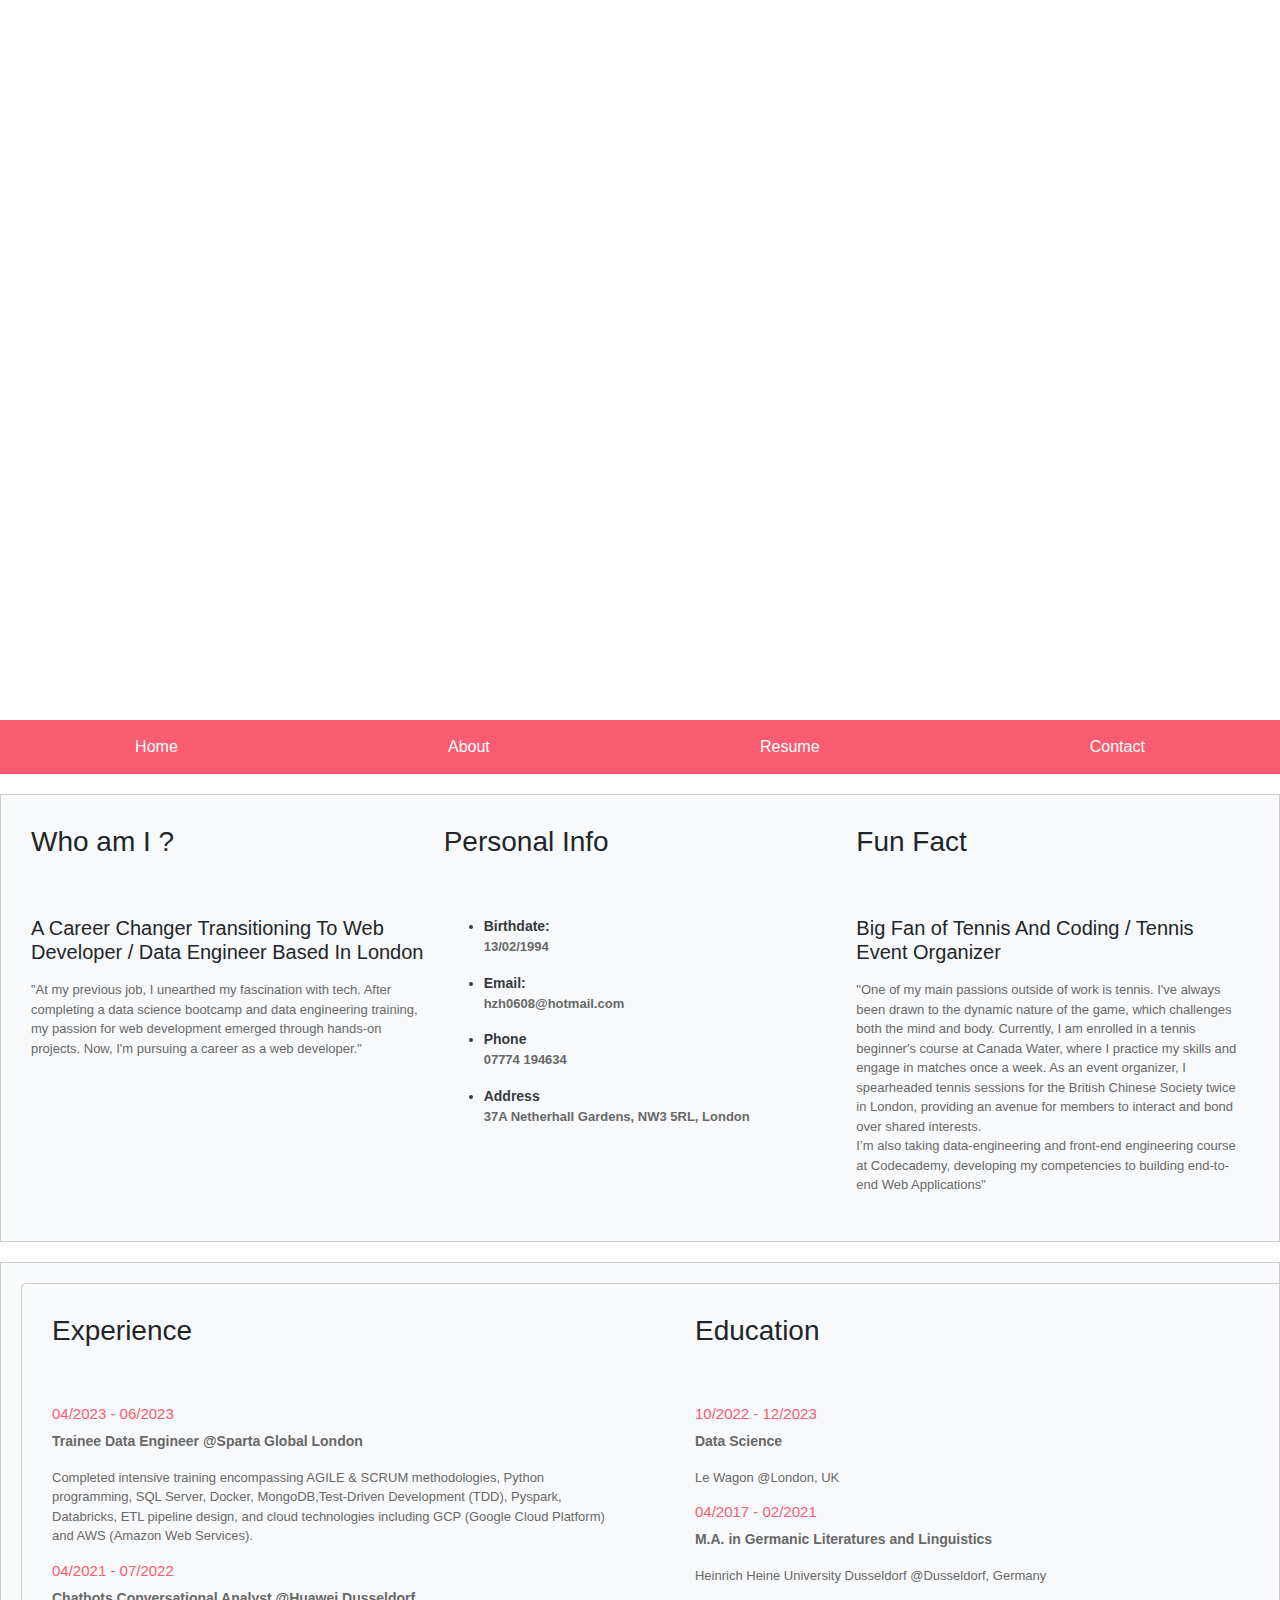
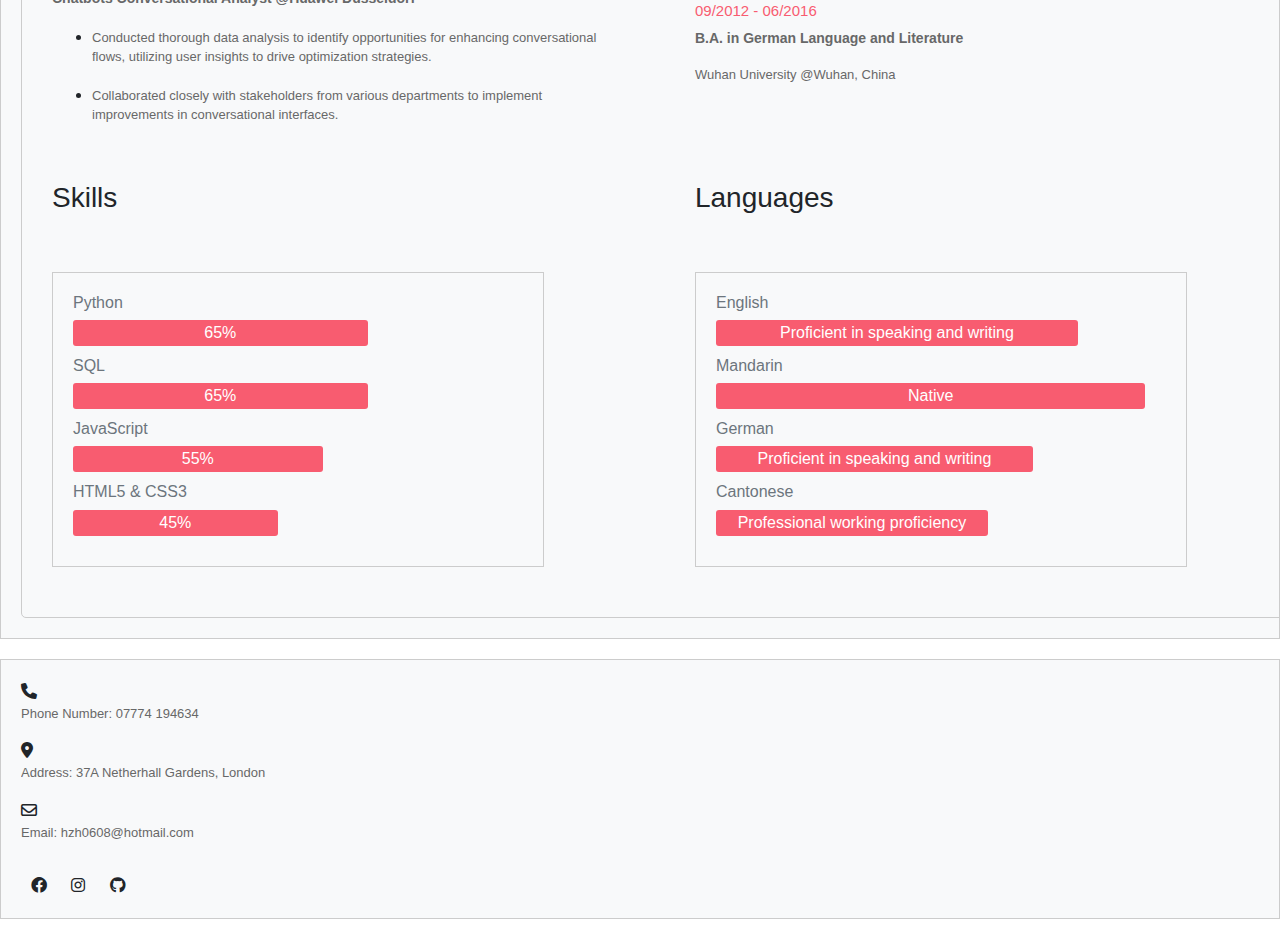
==== index.html @ 7e137441 "1st version" ====
<!DOCTYPE html>
<html lang="en">
<head>
    <meta charset="UTF-8">
    <meta name="viewport" content="width=device-width, initial-scale=1.0">
    <title>Personal Website</title>
    <link rel="stylesheet" href="assets/index.css">
    <link rel="stylesheet" href="https://cdnjs.cloudflare.com/ajax/libs/font-awesome/6.0.0-beta3/css/all.min.css">
    <script src="script.js" defer></script>
  </head>

<body>
    <header>
        <div class="header-content">
            <h1 class="header-subtitle">Hello, I am </h1>
            <h2 class="header-title">Vicky Zhenghan Hu</h2>
            <p class="header-mono">Web Developer | Data Engineer</p>
        </div>
        <div class="social-icons">
            <a href="https://www.facebook.com/profile.php?id=100008286013878" target="_blank" class="facebook"><i class="fab fa-facebook"></i></a>
            <a href="https://www.instagram.com/vikihuh/" target="_blank" class="instagram"><i class="fab fa-instagram"></i></a>
            <a href="https://github.com/sailormoonvicky" target="_blank" class="github"><i class="fab fa-github"></i></a>
        </div>
    </header>

    <nav>
        <a href="#home">Home</a>
        <a href="#about">About</a>
        <a href="#resume">Resume</a>
        <a href="#contact">Contact</a>
    </nav>

    <section id="about" class="section-container clearfix">
      <div class="flex-container">
        <div class="column">
          <h3 class="font-weight-light">Who am I ?</h3>
          <span class="line"></span>
          <h5 class="mb-3">A Career Changer Transitioning To Web Developer / Data Engineer Based In London</h5>
          <p class="mt-20">
            "At my previous job, I unearthed my fascination with tech. After completing a data science bootcamp and data engineering training,
            my passion for web development emerged through hands-on projects. Now, I'm pursuing a career as
            a web developer."
          </p>
        </div>
        <div class="column">
          <h3 class="font-weight-light">Personal Info</h3>
          <span class="line"></span>
          <ul class="person-info">
            <li>
              <span>Birthdate:</span>
              <p>13/02/1994</p>
            </li>
            <li>
              <span>Email:</span>
              <p>hzh0608@hotmail.com</p>
            </li>
            <li>
              <span>Phone</span>
              <p>07774 194634</p>
            </li>
            <li>
              <span>Address</span>
              <p>37A Netherhall Gardens, NW3 5RL, London</p>
            </li>
          </ul>
        </div>
        <div class="column">
          <h3 class="font-weight-light">Fun Fact</h3>
          <span class="line"></span>
          <h5 class="mb-3">Big Fan of Tennis And Coding / Tennis Event Organizer</h5>
          <p class="mt-20">
            "One of my main passions outside of work is tennis. I've always been drawn to the dynamic nature of the game, which challenges both the mind and body.
            Currently, I am enrolled in a tennis beginner's course at Canada Water, where I practice my skills and engage in matches once a week. As an event organizer,
            I spearheaded tennis sessions for the British Chinese Society twice in London, providing an avenue for members to interact and bond over shared interests.<br />
            I’m also taking data-engineering and front-end engineering course at Codecademy, developing my competencies to building end-to-end Web Applications"
          </p>
        </div>
      </div>
    </section>

    <section id="resume" class="section-container clearfix">
      <div class="box">
        <div class="row">
          <div class="column half">
            <h3 class="font-weight-light">Experience</h3>
            <span class="line"></span>
            <div>
              <h6 class="period">04/2023 - 06/2023</h6>
              <p class="job-title">Trainee Data Engineer  @Sparta Global London</p>
              <p>
                Completed intensive training encompassing AGILE & SCRUM methodologies,
                Python programming, SQL Server, Docker, MongoDB,Test-Driven Development (TDD),
                Pyspark, Databricks, ETL pipeline design, and cloud technologies including GCP (Google Cloud Platform) and AWS (Amazon Web Services).
              </p>
            </div>
            <div>
              <h6 class="period">04/2021 - 07/2022</h6>
              <p class="job-title">Chatbots Conversational Analyst  @Huawei Dusseldorf</p>
              <ul>
                <li>
                  <p>Conducted thorough data analysis to identify opportunities for enhancing conversational flows,
                    utilizing user insights to drive optimization strategies.</p>
                </li>
                <li>
                  <p>Collaborated closely with stakeholders from various departments to implement
                    improvements in conversational interfaces.</p>
                </li>
              </ul>
            </div>
          </div>

          <div class="column half">
            <h3 class="font-weight-light">Education</h3>
            <span class="line"></span>
            <div>
              <h6 class="period">10/2022 - 12/2023</h6>
              <p class="job-title">Data Science</p>
              <p>Le Wagon @London, UK</p>
            </div>
            <div>
              <h6 class="period">04/2017 - 02/2021</h6>
              <p class="job-title">M.A. in Germanic Literatures and Linguistics</p>
              <p>Heinrich Heine University Dusseldorf @Dusseldorf, Germany</p>
            </div>
            <div>
              <h6 class="period">09/2012 - 06/2016</h6>
              <p class="job-title">B.A. in German Language and Literature</p>
              <p>Wuhan University @Wuhan, China</p>
            </div>
          </div>
        </div>

        <div class="row">
          <div class="column half">
            <h3 class="font-weight-light">Skills</h3>
            <span class="line"></span>
            <div class="card">
              <h6>Python</h6>
              <div class="progress-bar" style="width:65%;">65%</div>
              <h6>SQL</h6>
              <div class="progress-bar" style="width:65%;">65%</div>
              <h6>JavaScript</h6>
              <div class="progress-bar" style="width:55%;">55%</div>
              <h6>HTML5 & CSS3</h6>
              <div class="progress-bar" style="width:45%;">45%</div>
            </div>
          </div>

          <div class="column half">
            <h3 class="font-weight-light">Languages</h3>
            <span class="line"></span>
            <div class="card">
              <h6>English</h6>
              <div class="progress-bar" style="width:80%;">Proficient in speaking and writing</div>
              <h6>Mandarin</h6>
              <div class="progress-bar" style="width:95%;">Native</div>
              <h6>German</h6>
              <div class="progress-bar" style="width:70%;">Proficient in speaking and writing</div>
              <h6>Cantonese</h6>
              <div class="progress-bar" style="width:60%;">Professional working proficiency</div>
            </div>
          </div>
        </div>
      </div>
    </section>

    <section id="contact" class="section-container clearfix">
      <i class="fa-solid fa-phone"></i>
      <p>Phone Number: 07774 194634</p>
      <i class="fa-solid fa-location-dot"></i>
      <p>Address: 37A Netherhall Gardens, London</p>
      <i class="fa-regular fa-envelope"></i>
      <p>Email: hzh0608@hotmail.com</p>
      <div class="social-icons">
        <a href="https://www.facebook.com/profile.php?id=100008286013878" target="_blank" class="facebook"><i class="fab fa-facebook"></i></a>
        <a href="https://www.instagram.com/vikihuh/" target="_blank" class="instagram"><i class="fab fa-instagram"></i></a>
        <a href="https://github.com/sailormoonvicky" target="_blank" class="github"><i class="fab fa-github"></i></a>
      </div>
    </section>
</body>
</html>
---- assets/index.css ----
body {
  margin: 0;
  font-family: "Source Sans Pro", sans-serif;
  font-size: 1rem;
  font-weight: 400;
  line-height: 1.5;
  color: #212529;
  text-align: left;
  background-color: #fff;
}

h1, h2, h3, h4, h5, h6 {
  margin-top: 0;
  margin-bottom: 0.5rem;
  font-family: "Dosis", sans-serif;
  font-weight: 500;
  line-height: 1.2;
}

h1, .h1 {
  font-size: 2.5rem;
}

h2, .h2 {
  font-size: 2rem;
}

h3, .h3 {
  font-size: 1.75rem;
}

h4, .h4 {
  font-size: 1.5rem;
}

h5, .h5 {
  font-size: 1.25rem;
}

h6, .h6 {
  font-size: 1rem;
}

p {
  margin-top: 0;
  margin-bottom: 1rem;
  font-size: 13px;
  opacity: .8;
  color: #444;
}

header {
  height: 80vh;
  background-image: url('/Users/zhenghanhu/Frontend/Projects/zhengHan.github.io/assets/imgs/1.jpg');
  background-size: cover;
  background-position: center;
  background-repeat: no-repeat;
  color: #fff;
  display: flex;
  flex-direction: column;
  justify-content: center;
  align-items: start;
  padding-left: 8%;
}

.header-content {
  width: 100%;
}

.header-content .header-subtitle {
  font-weight: 200;
  font-family: 'Dosis', sans-serif;
  line-height: 1.2;
  font-size: 20px;
}

.header-content .header-title {
  font-weight: bold;
  line-height: .7;
  margin-bottom: 25px;
  color:inherit;
  font-size: 40px;
}

.header-content .header-mono {
  letter-spacing: 5px;
  font-weight: 500;
  font-family: 'Dosis', sans-serif;
  margin-bottom: 25px;
  color:inherit;
  font-size: 12px;
}

.social-icons {
  margin-top: 2em;
}

.social-icons a {
  margin: 0 10px;
  text-decoration: none;
  color: #fff;
}

nav {
  display: flex;
  justify-content: space-around;
  background-color: #F85C70;
  padding: 10px 0;
  position: sticky;
  top: 0;
  z-index: 1000;
}

nav a {
  color: #fff;
  text-decoration: none;
  padding: 5px 10px;
}

nav a:hover {
  background-color: #555;
  border-radius: 5px;
}

.font-weight-light {
  font-weight: 300;
}

.line {
  display: block;
  width: 25px;
  height: 1.5px;
  margin-bottom: 3rem !important;
}

.mb-3 {
  margin-bottom: 1rem !important;
}

.column {
  width: 33.33%;
  float: left;
  padding: 10px;
}

.person-info {
  font-weight: 600;
  font-size: 14px;
  color: #343a40;
}

.period {
  font-size: 15px;
  color:#F85C70;
}

.job-title {
  font-size:14px;
  font-weight: bold;
}

.card {
  width: 450px;
  padding: 20px;
  border: 1px solid #ccc;
  color:#6c757d;
}

.progress-bar {
  background-color: #F85C70;
  color: white;
  padding: 1px;
  border-radius: 3px;
  text-align: center;
  margin-bottom: 10px;
}

.section-container {
  border: 1px solid #ccc;
  padding: 20px;
  margin: 20px 0;
  background-color: #f8f9fa;
}

.clearfix::after {
  content: "";
  clear: both;
  display: table;
}

.flex-container {
  display: flex;
  justify-content: space-between;
}
.column {
  flex: 1;
  padding: 10px;
  box-sizing: border-box;
}

.box {
  width: 100%;
  padding: 20px;
  border: 1px solid #ccc;
  border-radius: 5px;
}

.row {
  display: flex;
  flex-direction: row;
  justify-content: space-between;
  margin-bottom: 20px;
}

.column.half {
  flex: 0.48;
}

#contact .social-icons a {
  color:#212529;
}
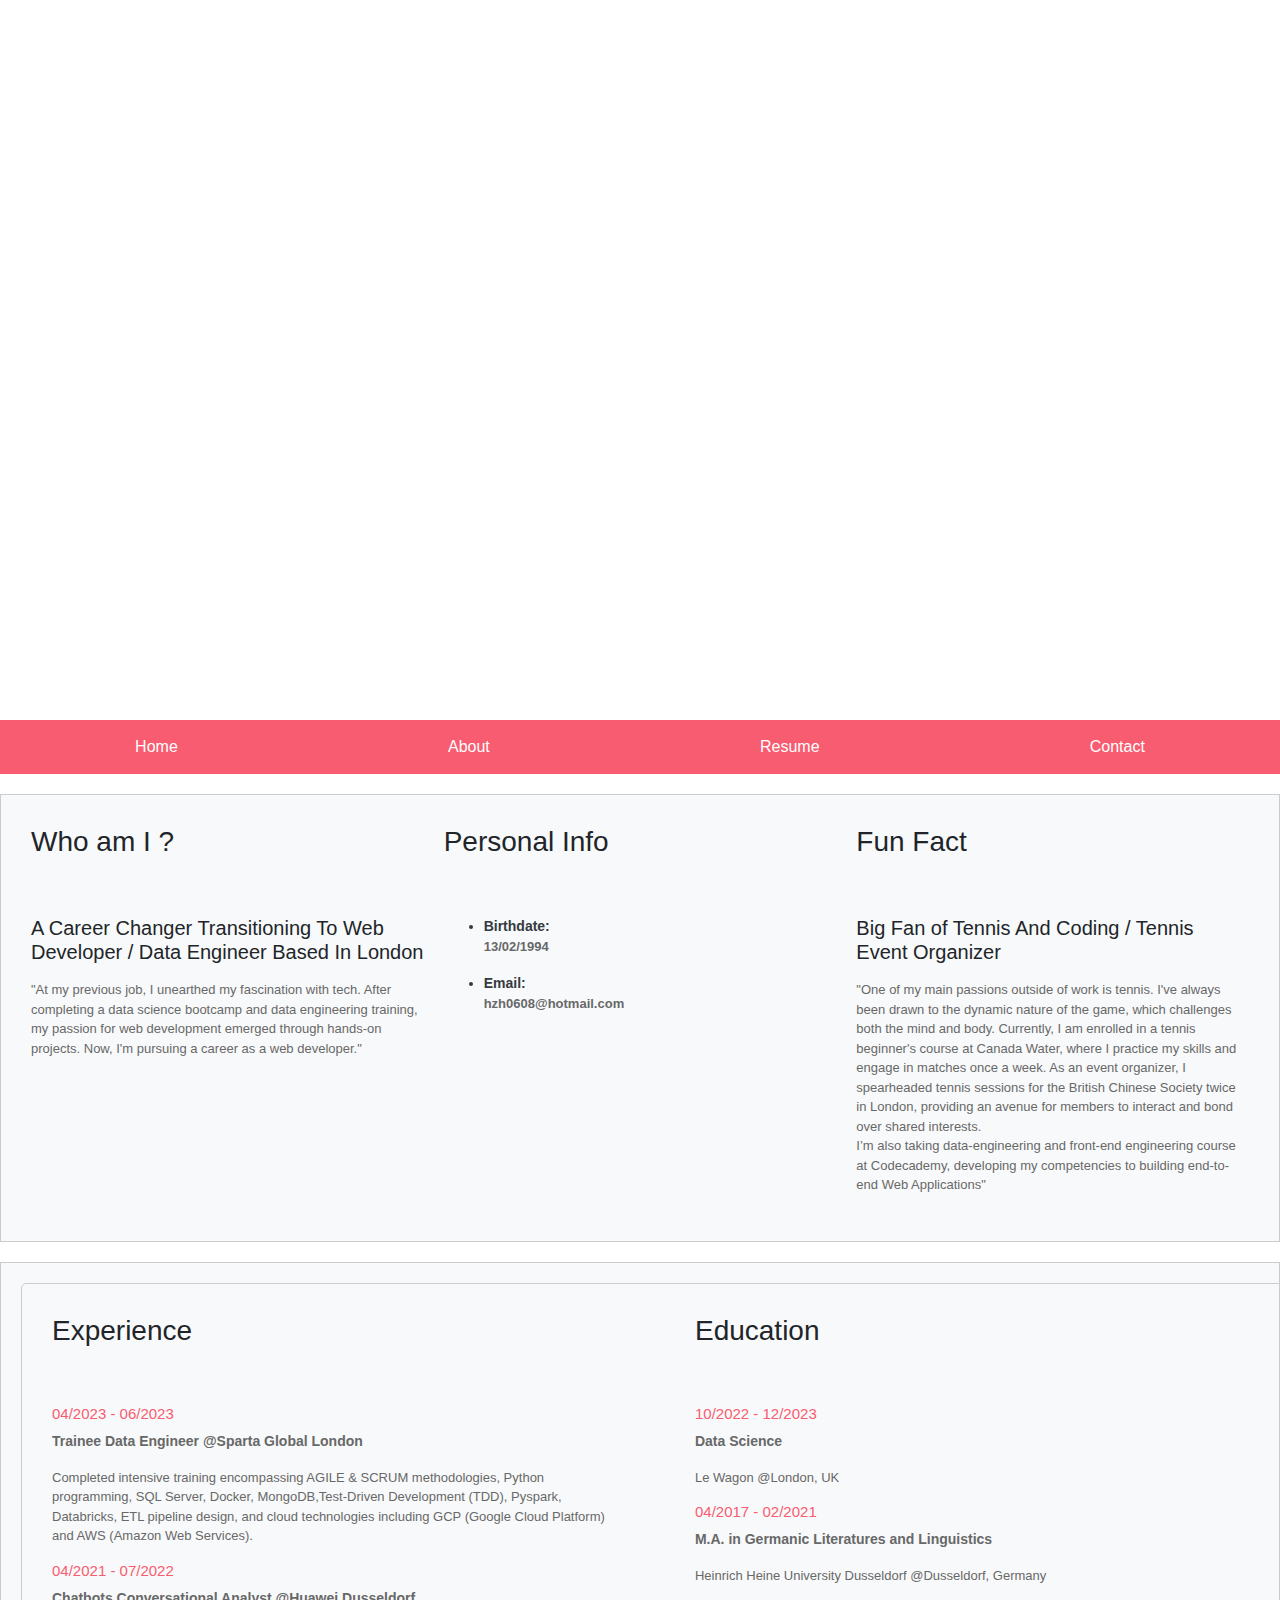
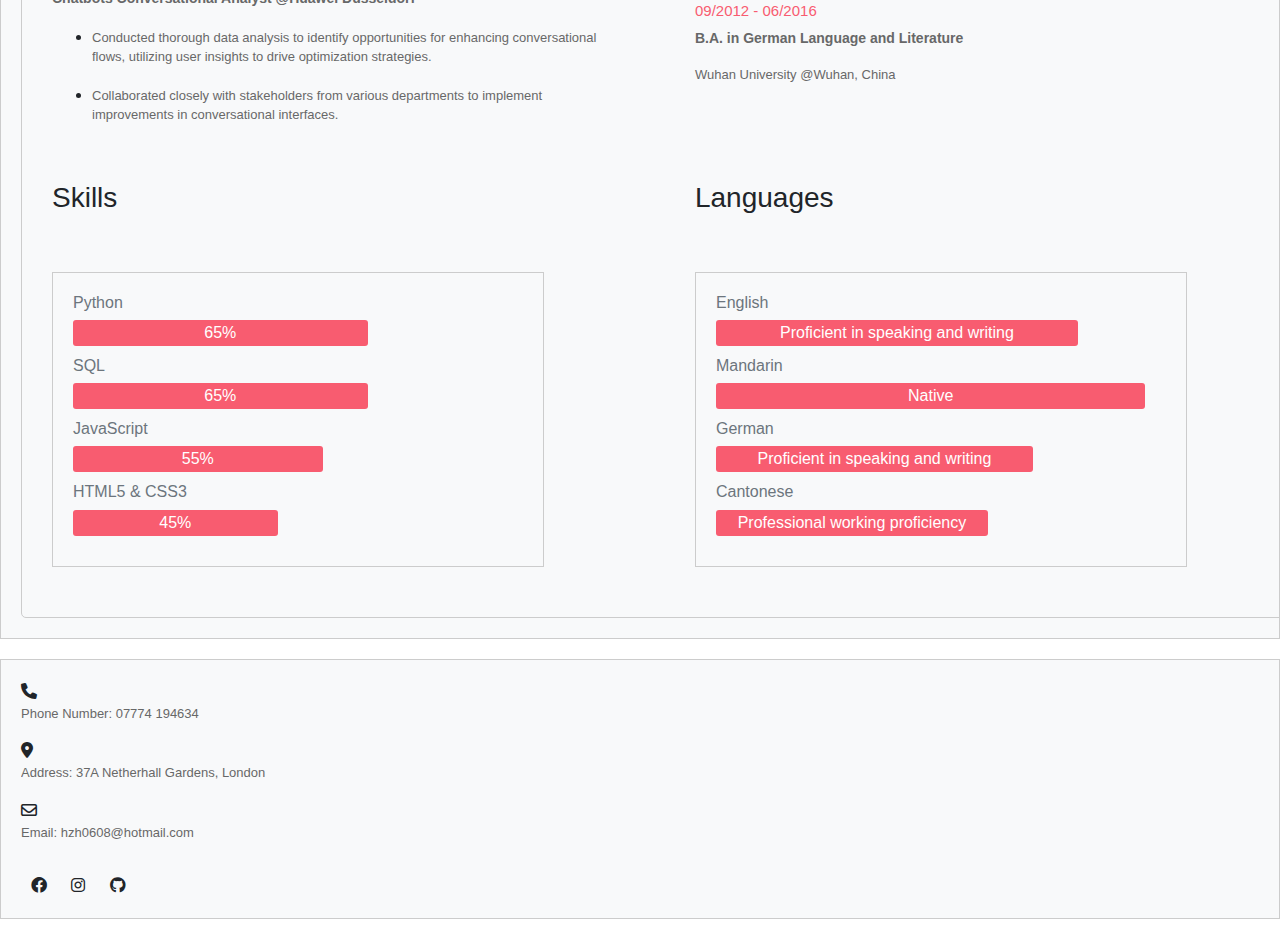
==== commit b701a6b5: "delete my address info" ====
--- a/index.html
+++ b/index.html
@@ -3,7 +3,7 @@
 <head>
     <meta charset="UTF-8">
     <meta name="viewport" content="width=device-width, initial-scale=1.0">
-    <title>Personal Website</title>
+    <title>Vicky Zhenghan Hu</title>
     <link rel="stylesheet" href="assets/index.css">
     <link rel="stylesheet" href="https://cdnjs.cloudflare.com/ajax/libs/font-awesome/6.0.0-beta3/css/all.min.css">
     <script src="script.js" defer></script>
@@ -53,14 +53,6 @@
             <li>
               <span>Email:</span>
               <p>hzh0608@hotmail.com</p>
-            </li>
-            <li>
-              <span>Phone</span>
-              <p>07774 194634</p>
-            </li>
-            <li>
-              <span>Address</span>
-              <p>37A Netherhall Gardens, NW3 5RL, London</p>
             </li>
           </ul>
         </div>
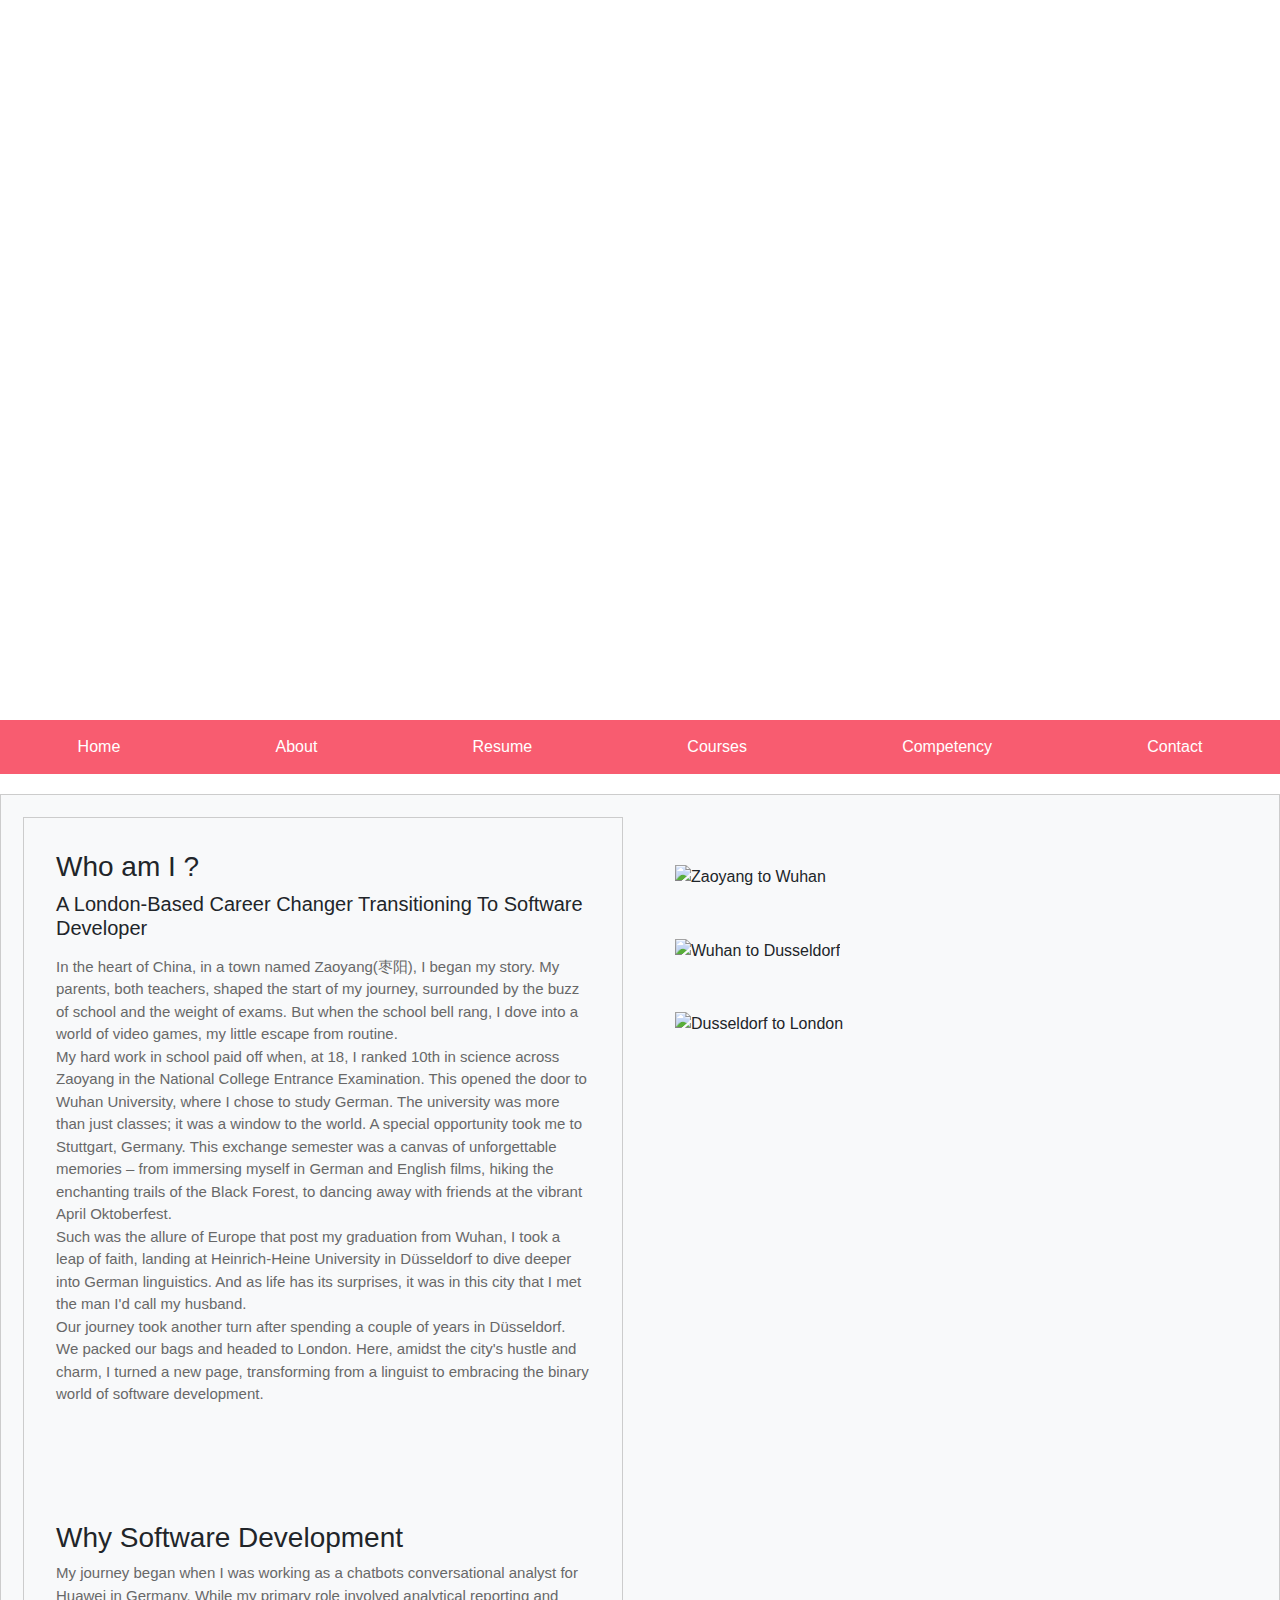
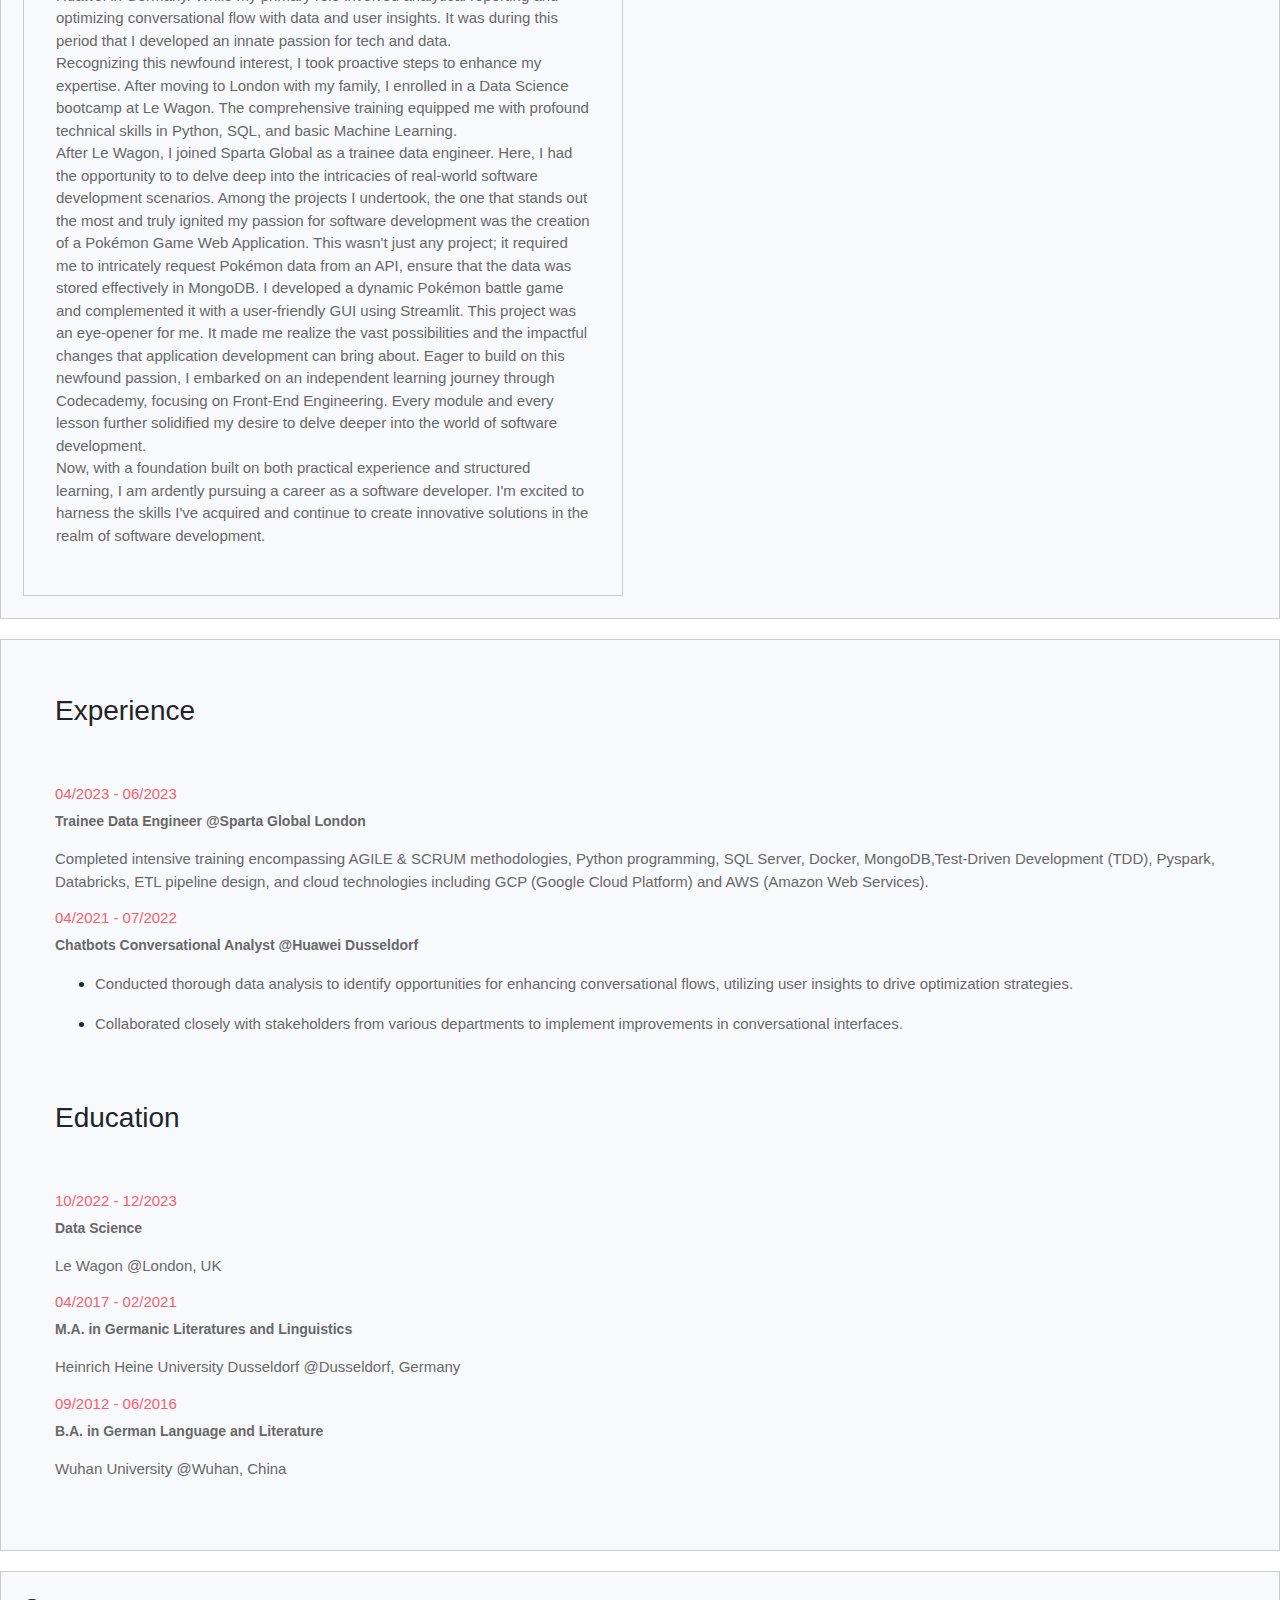
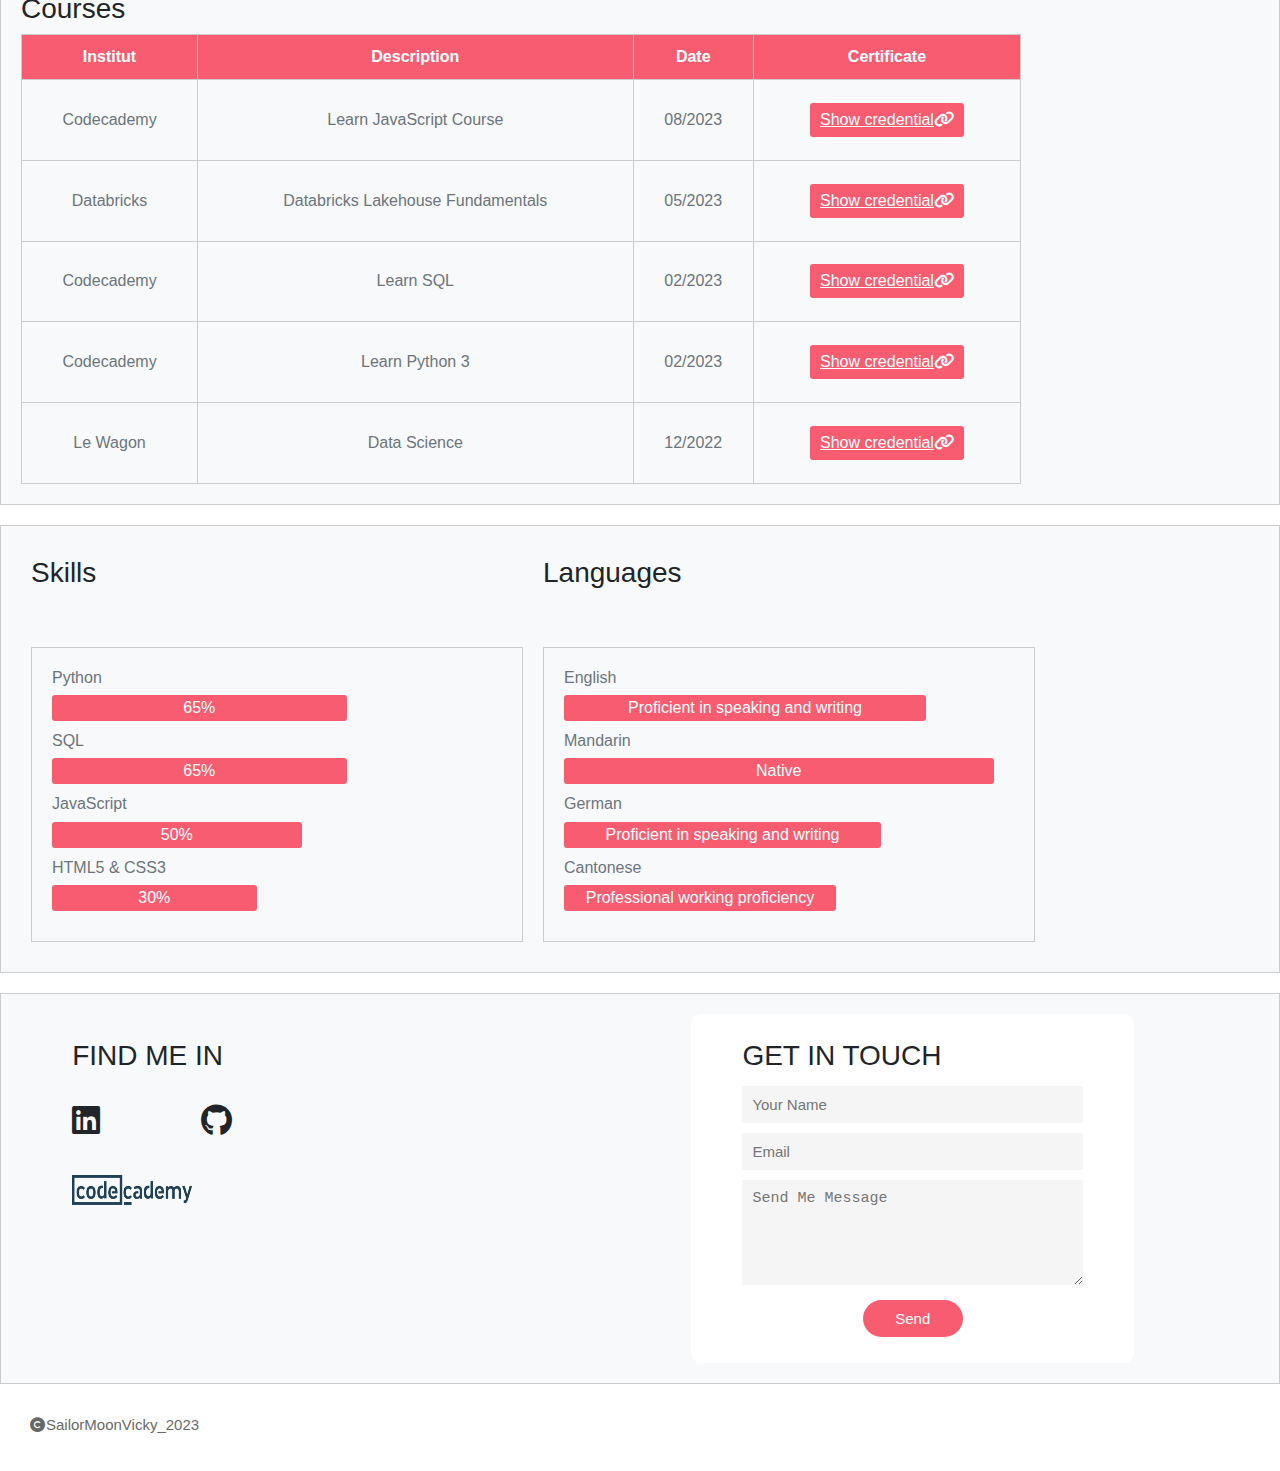
==== commit e7861ba3: "remove the contact info and added footer" ====
--- a/index.html
+++ b/index.html
@@ -14,11 +14,10 @@
         <div class="header-content">
             <h1 class="header-subtitle">Hello, I am </h1>
             <h2 class="header-title">Vicky Zhenghan Hu</h2>
-            <p class="header-mono">Web Developer | Data Engineer</p>
+            <p class="header-mono">Software Developer</p>
         </div>
         <div class="social-icons">
-            <a href="https://www.facebook.com/profile.php?id=100008286013878" target="_blank" class="facebook"><i class="fab fa-facebook"></i></a>
-            <a href="https://www.instagram.com/vikihuh/" target="_blank" class="instagram"><i class="fab fa-instagram"></i></a>
+            <a href="https://www.linkedin.com/in/zhenghan-hu/" target="_blank" class="facebook"><i class="fa-brands fa-linkedin"></i></a>
             <a href="https://github.com/sailormoonvicky" target="_blank" class="github"><i class="fab fa-github"></i></a>
         </div>
     </header>
@@ -27,102 +26,165 @@
         <a href="#home">Home</a>
         <a href="#about">About</a>
         <a href="#resume">Resume</a>
+        <a href="#courses">Courses</a>
+        <a href="#competency">Competency</a>
         <a href="#contact">Contact</a>
     </nav>
 
     <section id="about" class="section-container clearfix">
-      <div class="flex-container">
-        <div class="column">
+      <div class="about-container">
+        <div class="text-container">
           <h3 class="font-weight-light">Who am I ?</h3>
-          <span class="line"></span>
-          <h5 class="mb-3">A Career Changer Transitioning To Web Developer / Data Engineer Based In London</h5>
+          <h5 class="mb-3">A London-Based Career Changer Transitioning To Software Developer</h5>
           <p class="mt-20">
-            "At my previous job, I unearthed my fascination with tech. After completing a data science bootcamp and data engineering training,
-            my passion for web development emerged through hands-on projects. Now, I'm pursuing a career as
-            a web developer."
+            In the heart of China, in a town named Zaoyang(枣阳), I began my story. My parents, both teachers,
+            shaped the start of my journey, surrounded by the buzz of school and the weight of exams. But when the
+            school bell rang, I dove into a world of video games, my little escape from routine.
+            <br>My hard work in school paid off when, at 18, I ranked 10th in science across Zaoyang in the National College Entrance Examination. This opened the door to Wuhan University,
+            where I chose to study German. The university was more than just classes; it was a window to the world. A special opportunity took me to Stuttgart, Germany.
+            This exchange semester was a canvas of unforgettable memories – from immersing myself in German and English films, hiking the enchanting trails of the Black Forest,
+            to dancing away with friends at the vibrant April Oktoberfest.
+            <br>Such was the allure of Europe that post my graduation from Wuhan, I took a leap of faith, landing at Heinrich-Heine University in Düsseldorf to dive deeper into German linguistics.
+            And as life has its surprises, it was in this city that I met the man I'd call my husband.
+            <br>Our journey took another turn after spending a couple of years in Düsseldorf. We packed our bags and headed to London.
+            Here, amidst the city's hustle and charm, I turned a new page, transforming from a linguist to embracing the binary world of software development.
           </p>
-        </div>
-        <div class="column">
-          <h3 class="font-weight-light">Personal Info</h3>
-          <span class="line"></span>
-          <ul class="person-info">
+          <span class="line"></span>
+          <span class="line"></span>
+          <h3 class="font-weight-light">Why Software Development</h3>
+
+          <p class="mt-20">
+            My journey began when I was working as a chatbots conversational analyst for Huawei in Germany.
+            While my primary role involved analytical reporting and optimizing conversational flow with data and user insights. It was during this period that I developed an innate passion for tech and data.
+            <br>Recognizing this newfound interest, I took proactive steps to enhance my expertise. After moving to London with my family, I enrolled in a Data Science bootcamp at Le Wagon. The comprehensive training
+            equipped me with profound technical skills in Python, SQL, and basic Machine Learning.
+            <br>After Le Wagon, I joined Sparta Global as a trainee data engineer. Here, I had the opportunity to to delve deep into the intricacies of real-world software development scenarios.
+            Among the projects I undertook, the one that stands out the most and truly ignited my passion for software development was the creation of a Pokémon Game Web Application. This wasn't just any project;
+            it required me to intricately request Pokémon data from an API, ensure that the data was stored effectively in MongoDB. I developed a dynamic Pokémon battle game and complemented it with a user-friendly GUI using Streamlit.
+            This project was an eye-opener for me. It made me realize the vast possibilities and the impactful changes that application development can bring about. Eager to build on this newfound passion,
+            I embarked on an independent learning journey through Codecademy, focusing on Front-End Engineering. Every module and every lesson further solidified my desire to delve deeper into the world of software development.
+            <br>Now, with a foundation built on both practical experience and structured learning, I am ardently pursuing a career as a software developer. I'm excited to harness the skills I've acquired and continue to create innovative solutions in the realm of software development.
+          </p>
+        </div>
+        <div class="map-container">
+          <img src="assets/imgs/zaoyang.png" alt="Zaoyang to Wuhan">
+          <span class="line"></span>
+          <img src="assets/imgs/dusseldorf.png" alt="Wuhan to Dusseldorf">
+          <span class="line"></span>
+          <img src="assets/imgs/london.png" alt="Dusseldorf to London">
+
+        </div>
+      </div>
+    </section>
+
+    <section id="resume" class="section-container clearfix">
+      <div class="resume-container">
+        <h3 class="font-weight-light">Experience</h3>
+        <span class="line"></span>
+        <div>
+          <h6 class="period">04/2023 - 06/2023</h6>
+          <p class="job-title">Trainee Data Engineer  @Sparta Global London</p>
+          <p>
+            Completed intensive training encompassing AGILE & SCRUM methodologies,
+            Python programming, SQL Server, Docker, MongoDB,Test-Driven Development (TDD),
+            Pyspark, Databricks, ETL pipeline design, and cloud technologies including GCP (Google Cloud Platform) and AWS (Amazon Web Services).
+          </p>
+        </div>
+        <div>
+          <h6 class="period">04/2021 - 07/2022</h6>
+          <p class="job-title">Chatbots Conversational Analyst  @Huawei Dusseldorf</p>
+          <ul>
             <li>
-              <span>Birthdate:</span>
-              <p>13/02/1994</p>
+              <p>Conducted thorough data analysis to identify opportunities for enhancing conversational flows,
+                utilizing user insights to drive optimization strategies.</p>
             </li>
             <li>
-              <span>Email:</span>
-              <p>hzh0608@hotmail.com</p>
+              <p>Collaborated closely with stakeholders from various departments to implement
+                improvements in conversational interfaces.</p>
             </li>
           </ul>
         </div>
-        <div class="column">
-          <h3 class="font-weight-light">Fun Fact</h3>
-          <span class="line"></span>
-          <h5 class="mb-3">Big Fan of Tennis And Coding / Tennis Event Organizer</h5>
-          <p class="mt-20">
-            "One of my main passions outside of work is tennis. I've always been drawn to the dynamic nature of the game, which challenges both the mind and body.
-            Currently, I am enrolled in a tennis beginner's course at Canada Water, where I practice my skills and engage in matches once a week. As an event organizer,
-            I spearheaded tennis sessions for the British Chinese Society twice in London, providing an avenue for members to interact and bond over shared interests.<br />
-            I’m also taking data-engineering and front-end engineering course at Codecademy, developing my competencies to building end-to-end Web Applications"
-          </p>
-        </div>
-      </div>
-    </section>
-
-    <section id="resume" class="section-container clearfix">
-      <div class="box">
-        <div class="row">
-          <div class="column half">
-            <h3 class="font-weight-light">Experience</h3>
-            <span class="line"></span>
-            <div>
-              <h6 class="period">04/2023 - 06/2023</h6>
-              <p class="job-title">Trainee Data Engineer  @Sparta Global London</p>
-              <p>
-                Completed intensive training encompassing AGILE & SCRUM methodologies,
-                Python programming, SQL Server, Docker, MongoDB,Test-Driven Development (TDD),
-                Pyspark, Databricks, ETL pipeline design, and cloud technologies including GCP (Google Cloud Platform) and AWS (Amazon Web Services).
-              </p>
-            </div>
-            <div>
-              <h6 class="period">04/2021 - 07/2022</h6>
-              <p class="job-title">Chatbots Conversational Analyst  @Huawei Dusseldorf</p>
-              <ul>
-                <li>
-                  <p>Conducted thorough data analysis to identify opportunities for enhancing conversational flows,
-                    utilizing user insights to drive optimization strategies.</p>
-                </li>
-                <li>
-                  <p>Collaborated closely with stakeholders from various departments to implement
-                    improvements in conversational interfaces.</p>
-                </li>
-              </ul>
-            </div>
-          </div>
-
-          <div class="column half">
-            <h3 class="font-weight-light">Education</h3>
-            <span class="line"></span>
-            <div>
-              <h6 class="period">10/2022 - 12/2023</h6>
-              <p class="job-title">Data Science</p>
-              <p>Le Wagon @London, UK</p>
-            </div>
-            <div>
-              <h6 class="period">04/2017 - 02/2021</h6>
-              <p class="job-title">M.A. in Germanic Literatures and Linguistics</p>
-              <p>Heinrich Heine University Dusseldorf @Dusseldorf, Germany</p>
-            </div>
-            <div>
-              <h6 class="period">09/2012 - 06/2016</h6>
-              <p class="job-title">B.A. in German Language and Literature</p>
-              <p>Wuhan University @Wuhan, China</p>
-            </div>
-          </div>
-        </div>
-
-        <div class="row">
+      <span class="line"></span>
+
+        <h3 class="font-weight-light">Education</h3>
+      <span class="line"></span>
+      <div>
+        <h6 class="period">10/2022 - 12/2023</h6>
+        <p class="job-title">Data Science</p>
+        <p>Le Wagon @London, UK</p>
+      </div>
+      <div>
+        <h6 class="period">04/2017 - 02/2021</h6>
+        <p class="job-title">M.A. in Germanic Literatures and Linguistics</p>
+        <p>Heinrich Heine University Dusseldorf @Dusseldorf, Germany</p>
+      </div>
+      <div>
+        <h6 class="period">09/2012 - 06/2016</h6>
+        <p class="job-title">B.A. in German Language and Literature</p>
+        <p>Wuhan University @Wuhan, China</p>
+      </div>
+      </div>
+    </section>
+
+    <section id="courses" class="section-container clearfix">
+      <h3 class="font-weight-light">Courses</h3>
+      <div class="course-table">
+        <table>
+          <thead>
+            <tr>
+              <th>Institut</th>
+              <th>Description</th>
+              <th>Date</th>
+              <th>Certificate</th>
+            </tr>
+          </thead>
+          <tbody>
+            <tr>
+              <td>Codecademy</th>
+              <td>Learn JavaScript Course</td>
+              <td>08/2023</td>
+              <td>
+                <a href="https://www.codecademy.com/profiles/sailormoonvicky/certificates/705dcb15de0da4dd9d9fc4f3274b430e" target="_blank">Show credential<i class="fa-solid fa-link"></i></a>
+              </td>
+            </tr>
+            <tr>
+              <td>Databricks</th>
+              <td>Databricks Lakehouse Fundamentals</td>
+              <td>05/2023</td>
+              <td>
+                <a href="https://credentials.databricks.com/a4f12d11-ce69-4e2a-b3d7-d1285a7ba2a4#gs.7mnsc2" target="_blank">Show credential<i class="fa-solid fa-link"></i></a>
+              </td>
+            </tr>
+            <tr>
+              <td>Codecademy</th>
+              <td>Learn SQL</td>
+              <td>02/2023</td>
+              <td>
+                <a href="https://www.codecademy.com/profiles/sailormoonvicky/certificates/042a4e5884e3eb6ea1f2a12be6abb851" target="_blank">Show credential<i class="fa-solid fa-link"></i></a>
+              </td>
+            </tr>
+            <tr>
+              <td>Codecademy</th>
+              <td>Learn Python 3</td>
+              <td>02/2023</td>
+              <td>
+                <a href="https://www.codecademy.com/profiles/sailormoonvicky/certificates/6c152bd262967f8c941c9707ed636bda" target="_blank">Show credential<i class="fa-solid fa-link"></i></a>
+              </td>
+            </tr>
+            <tr>
+              <td>Le Wagon</th>
+              <td>Data Science</td>
+              <td>12/2022</td>
+              <td>
+                <a href="assets/imgs/le_wagon.pdf" target="_blank">Show credential<i class="fa-solid fa-link"></i></a>
+              </td>
+            </tr>
+          </tbody>
+        </table>
+      </div>
+    </section>
+
+    <section id="competency" class="section-container clearfix">
           <div class="column half">
             <h3 class="font-weight-light">Skills</h3>
             <span class="line"></span>
@@ -132,12 +194,11 @@
               <h6>SQL</h6>
               <div class="progress-bar" style="width:65%;">65%</div>
               <h6>JavaScript</h6>
-              <div class="progress-bar" style="width:55%;">55%</div>
+              <div class="progress-bar" style="width:55%;">50%</div>
               <h6>HTML5 & CSS3</h6>
-              <div class="progress-bar" style="width:45%;">45%</div>
+              <div class="progress-bar" style="width:45%;">30%</div>
             </div>
           </div>
-
           <div class="column half">
             <h3 class="font-weight-light">Languages</h3>
             <span class="line"></span>
@@ -152,22 +213,42 @@
               <div class="progress-bar" style="width:60%;">Professional working proficiency</div>
             </div>
           </div>
-        </div>
-      </div>
     </section>
 
     <section id="contact" class="section-container clearfix">
-      <i class="fa-solid fa-phone"></i>
-      <p>Phone Number: 07774 194634</p>
-      <i class="fa-solid fa-location-dot"></i>
-      <p>Address: 37A Netherhall Gardens, London</p>
-      <i class="fa-regular fa-envelope"></i>
-      <p>Email: hzh0608@hotmail.com</p>
-      <div class="social-icons">
-        <a href="https://www.facebook.com/profile.php?id=100008286013878" target="_blank" class="facebook"><i class="fab fa-facebook"></i></a>
-        <a href="https://www.instagram.com/vikihuh/" target="_blank" class="instagram"><i class="fab fa-instagram"></i></a>
-        <a href="https://github.com/sailormoonvicky" target="_blank" class="github"><i class="fab fa-github"></i></a>
-      </div>
-    </section>
+      <div class="contact-info">
+        <div class="connect">
+          <h3 class="font-weight-light">FIND ME IN</h3>
+          <div class="social-icons">
+            <a href="https://www.linkedin.com/in/zhenghan-hu/" target="_blank" class="linkedin"><i class="fa-brands fa-linkedin"></i></a>
+            <a href="https://github.com/sailormoonvicky" target="_blank" class="github"><i class="fab fa-github"></i></a>
+          </div>
+          <div class="codecademy-container">
+            <a href="https://www.codecademy.com/profiles/sailormoonvicky" target="_blank" class="codecademy">
+              <img src="assets/imgs/codecademy.png" alt="codecademy portfolio" id="codecademy">
+            </a>
+          </div>
+        </div>
+        <div class="contact-me">
+          <form onsubmit="sendEmail(); reset(); return false">
+            <h3 class="font-weight-light">GET IN TOUCH</h3>
+            <input type="text" id="name" placeholder="Your Name" required>
+            <input type="text" id="email" placeholder="Email" required>
+            <textarea id="message" cols="message" rows="5" placeholder="Send Me Message"></textarea>
+            <button type="submit">Send</button>
+          </form>
+        </div>
+        <script src="https://smtpjs.com/v3/smtp.js"></script>
+        <script>
+
+        </script>
+      </div>
+    </section>
+    <footer class="footer">
+      <div>
+        <p class="copyright"><i class="fa-solid fa-copyright"></i>SailorMoonVicky_2023</p>
+      </div>
+
+    </footer>
 </body>
 </html>
--- a/assets/index.css
+++ b/assets/index.css
@@ -44,7 +44,7 @@
 p {
   margin-top: 0;
   margin-bottom: 1rem;
-  font-size: 13px;
+  font-size: 15px;
   opacity: .8;
   color: #444;
 }
@@ -88,17 +88,24 @@
   font-family: 'Dosis', sans-serif;
   margin-bottom: 25px;
   color:inherit;
-  font-size: 12px;
+  font-size: 15px;
 }
 
 .social-icons {
-  margin-top: 2em;
+  margin-top: 1.5em;
 }
 
 .social-icons a {
   margin: 0 10px;
-  text-decoration: none;
   color: #fff;
+  font-size: 1.5em;
+}
+
+#contact .social-icons a {
+  margin: 1em 1em 1em 0;
+  padding: 2em 2em 2em 0;
+  color:#212529;
+  font-size: 2em;
 }
 
 nav {
@@ -138,7 +145,6 @@
 }
 
 .column {
-  width: 33.33%;
   float: left;
   padding: 10px;
 }
@@ -157,6 +163,42 @@
 .job-title {
   font-size:14px;
   font-weight: bold;
+}
+
+table {
+  width: 1000px;
+  height: 450px;
+  display: table;
+  border-collapse: collapse;
+  text-indent: initial;
+  border: 1px solid #ccc;;
+}
+
+th {
+  text-align: center;
+  padding: 10px;
+  background-color: #F85C70;
+  color:#fff;
+  border: 1px solid #ccc;
+}
+
+td {
+  text-align: center;
+  padding: 10px;
+  color:#6c757d;
+  border: 1px solid #ccc;
+}
+
+tr {
+  display:table-row;
+}
+
+td a {
+  display: inline-block;
+  padding: 5px 10px;
+  background-color: #F85C70;
+  color:#fff;
+  border-radius: 3px;
 }
 
 .card {
@@ -188,34 +230,94 @@
   display: table;
 }
 
-.flex-container {
-  display: flex;
-  justify-content: space-between;
-}
-.column {
+.about-container {
+  display: flex;
+  flex-direction: row;
+}
+
+.text-container {
   flex: 1;
-  padding: 10px;
-  box-sizing: border-box;
-}
-
-.box {
-  width: 100%;
-  padding: 20px;
-  border: 1px solid #ccc;
-  border-radius: 5px;
-}
-
-.row {
+  margin: 2px;
+  padding: 2rem;
+  border: 1px solid #ccc;
+}
+
+.map-container {
+  flex: 1;
+  margin: 2px;
+  padding: 3rem;
+  position: relative;
+}
+
+.resume-container {
+  margin: 2px;
+  border: 1px;
+  padding: 2rem;
+}
+
+.contact-info {
   display: flex;
   flex-direction: row;
-  justify-content: space-between;
-  margin-bottom: 20px;
-}
-
-.column.half {
-  flex: 0.48;
+}
+
+.connect {
+  flex:1;
+  padding: 2vw 4vw;
+}
+
+.contact-me {
+  flex: 1;
+}
+
+form {
+  background: #fff;
+  display: flex;
+  flex-direction: column;
+  padding: 2vw 4vw;
+  width: 60%;
+  max-width: 500px;
+  border-radius: 10px;
+}
+
+form input, form textarea {
+  border: 0;
+  margin: 5px 0;
+  padding: 10px;
+  outline: none;
+  background: #f5f5f5;
+  font-size: 15px;
+}
+
+form button {
+  padding: 10px;
+  background:#F85C70;
+  color: #fff;
+  font-size: 15px;
+  border: 0;
+  outline: none;
+  cursor:pointer;
+  width: 100px;
+  margin: 10px auto 0;
+  border-radius: 20px;
 }
 
 #contact .social-icons a {
+  margin: 2em 1em 1em 0;
+  padding: 2em 2em 2em 0;
   color:#212529;
-}
+  font-size: 2em;
+}
+
+.codecademy-container {
+  margin: 30px 0;
+}
+
+#codecademy {
+  height: 30px;
+  width: 120px;
+}
+
+.copyright {
+  margin: 2em;
+}
+
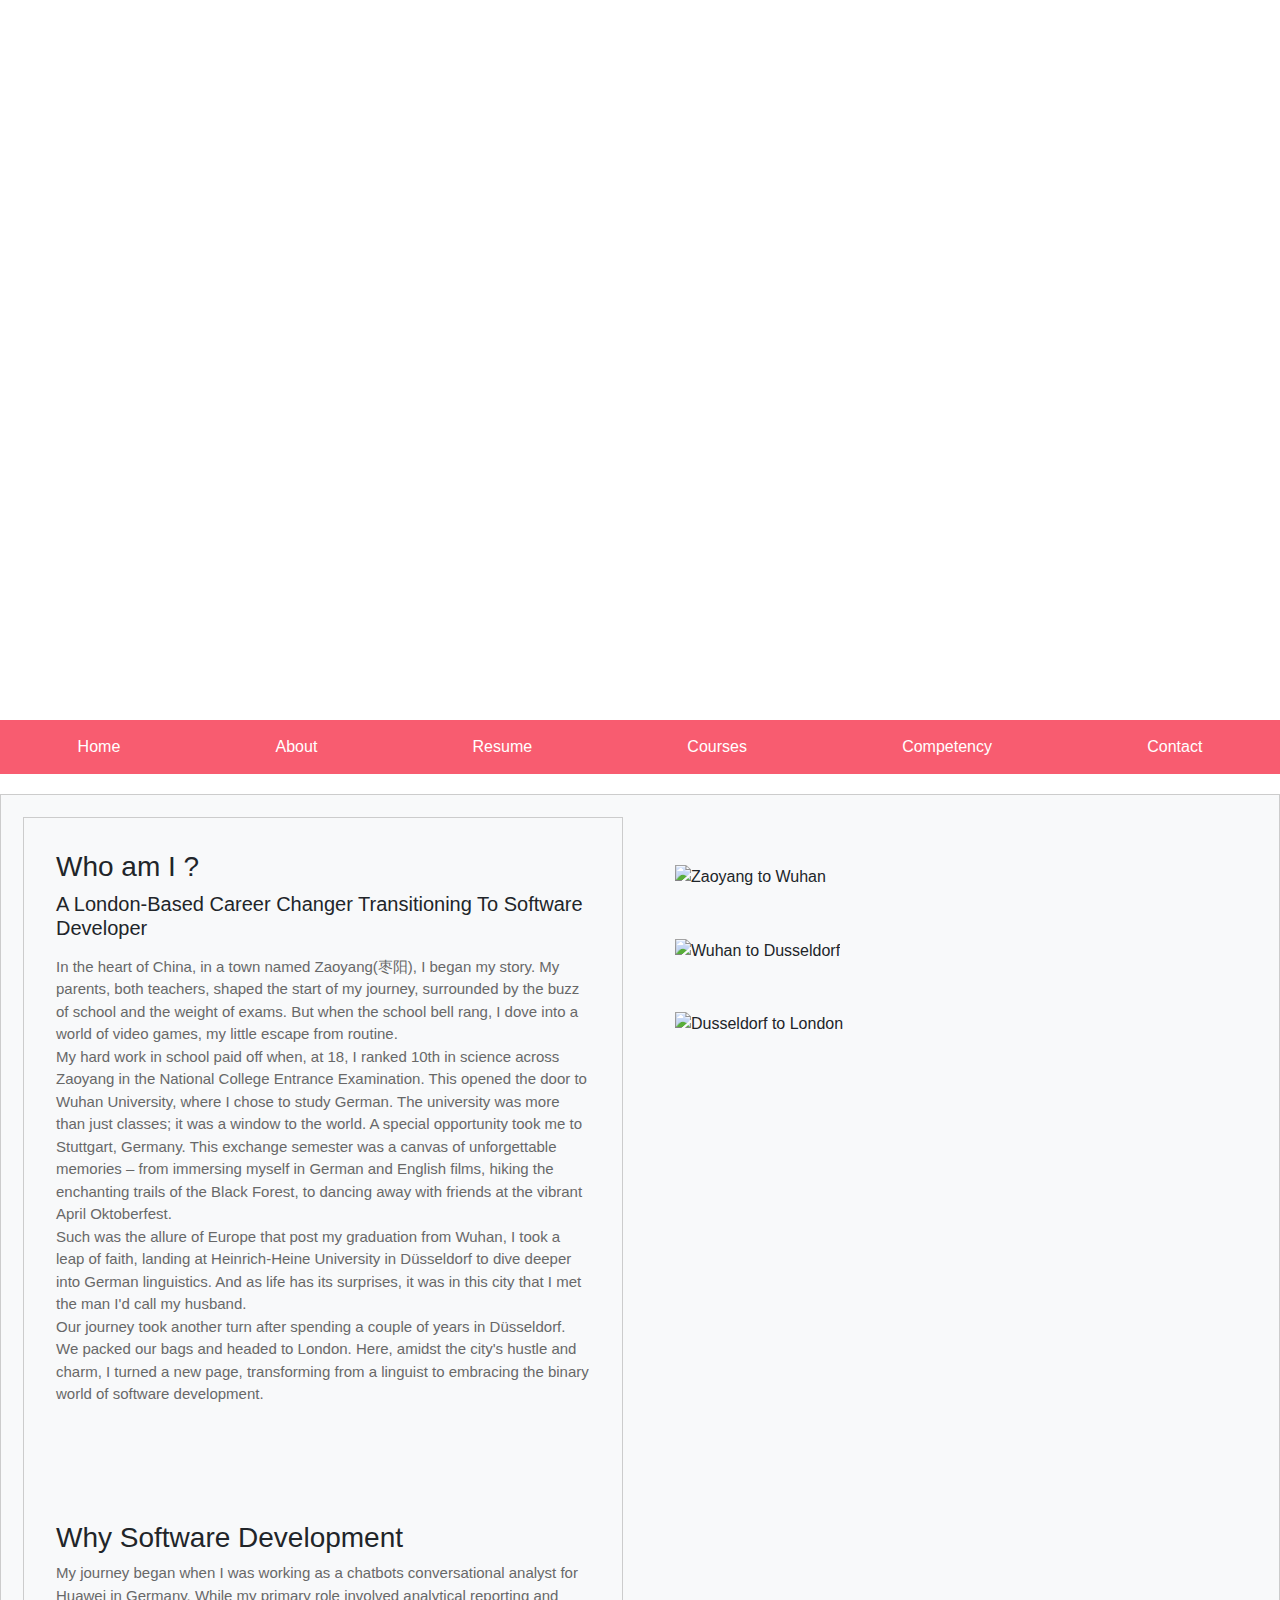
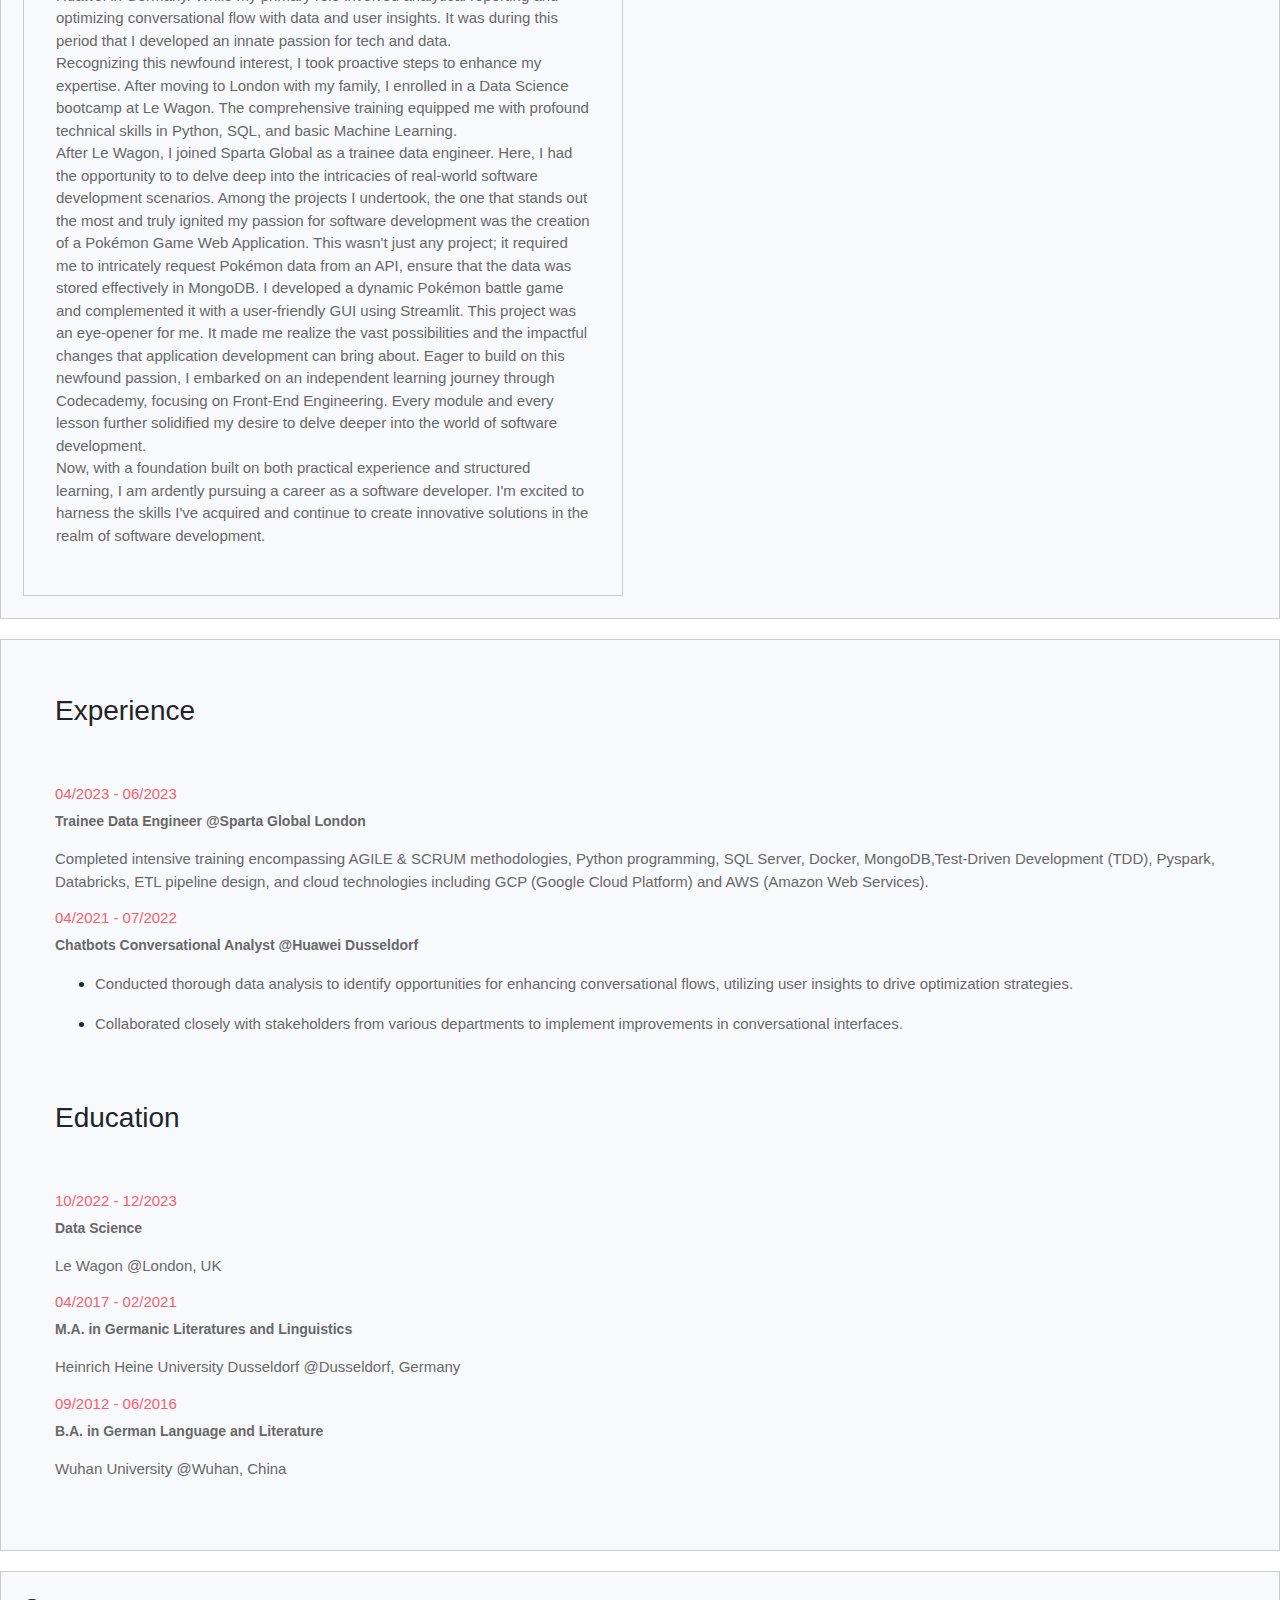
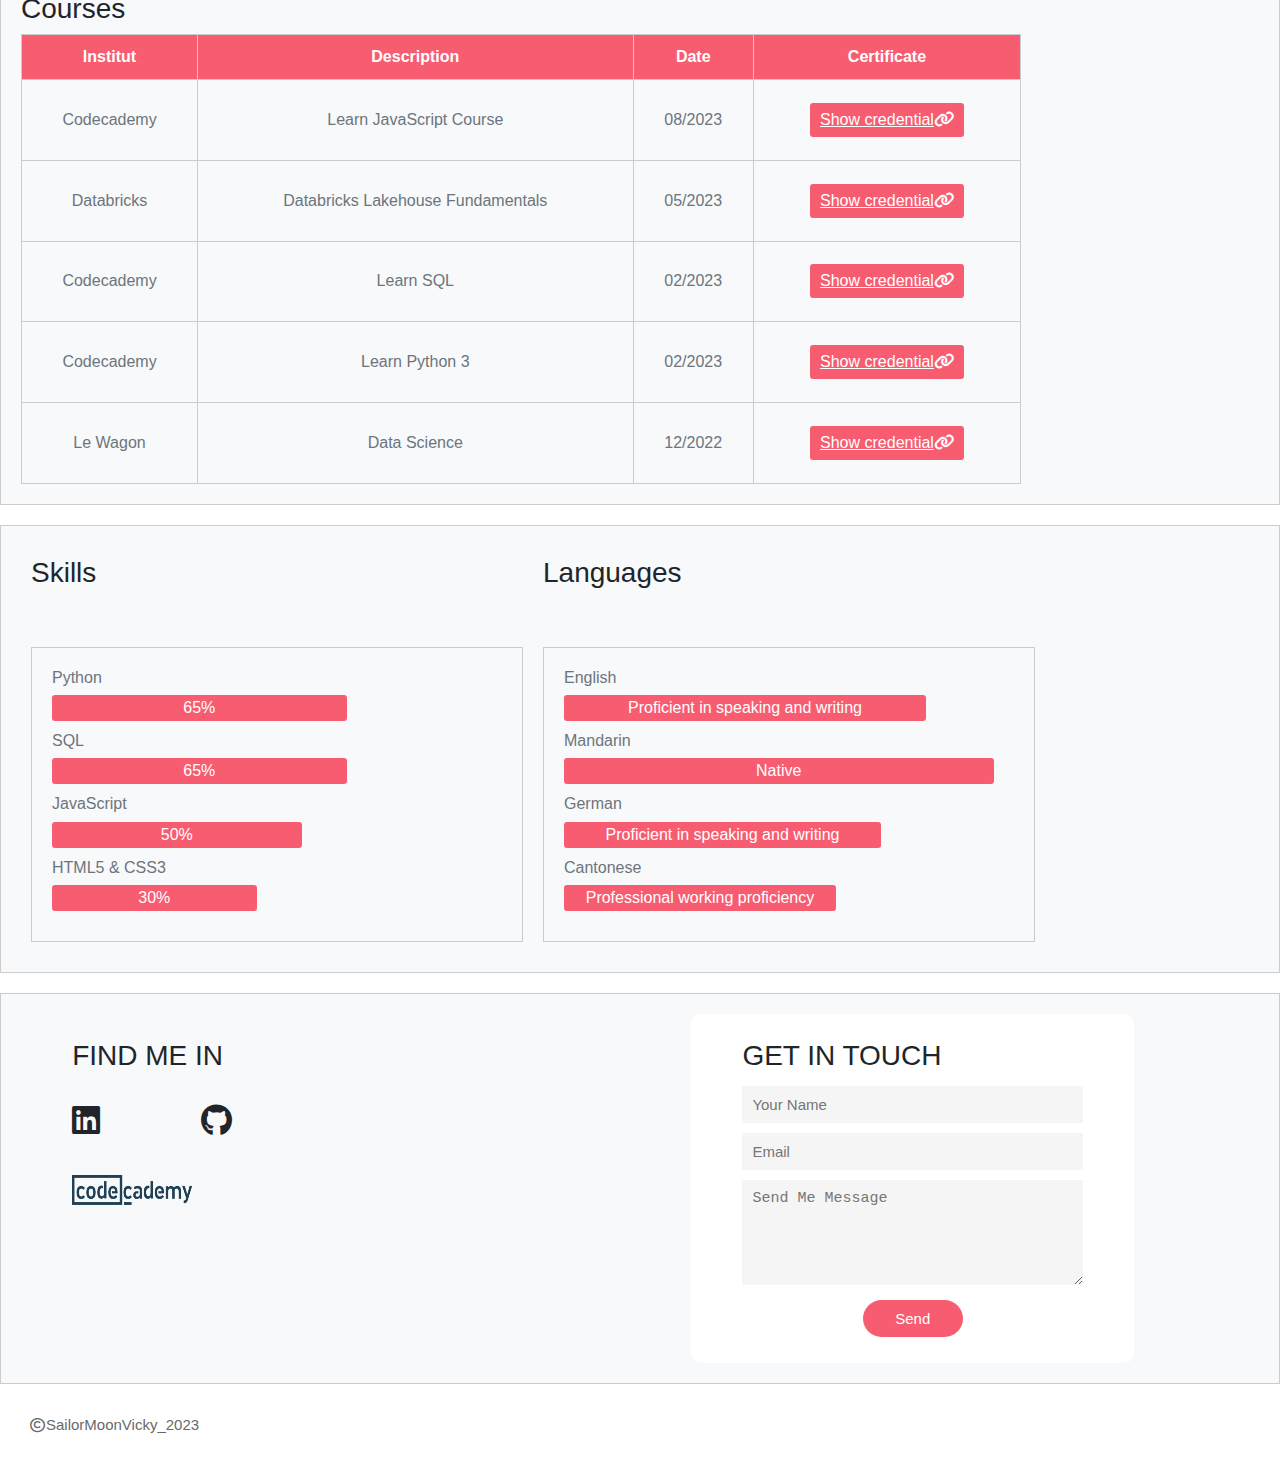
==== commit 7c962e65: "added favicon and footer" ====
--- a/index.html
+++ b/index.html
@@ -6,6 +6,7 @@
     <title>Vicky Zhenghan Hu</title>
     <link rel="stylesheet" href="assets/index.css">
     <link rel="stylesheet" href="https://cdnjs.cloudflare.com/ajax/libs/font-awesome/6.0.0-beta3/css/all.min.css">
+    <link rel="icon" type="image/png" href="assets/imgs/logo.png">
     <script src="script.js" defer></script>
   </head>
 
@@ -246,7 +247,7 @@
     </section>
     <footer class="footer">
       <div>
-        <p class="copyright"><i class="fa-solid fa-copyright"></i>SailorMoonVicky_2023</p>
+        <p class="copyright"><i class="fa-regular fa-copyright"></i>SailorMoonVicky_2023</p>
       </div>
 
     </footer>
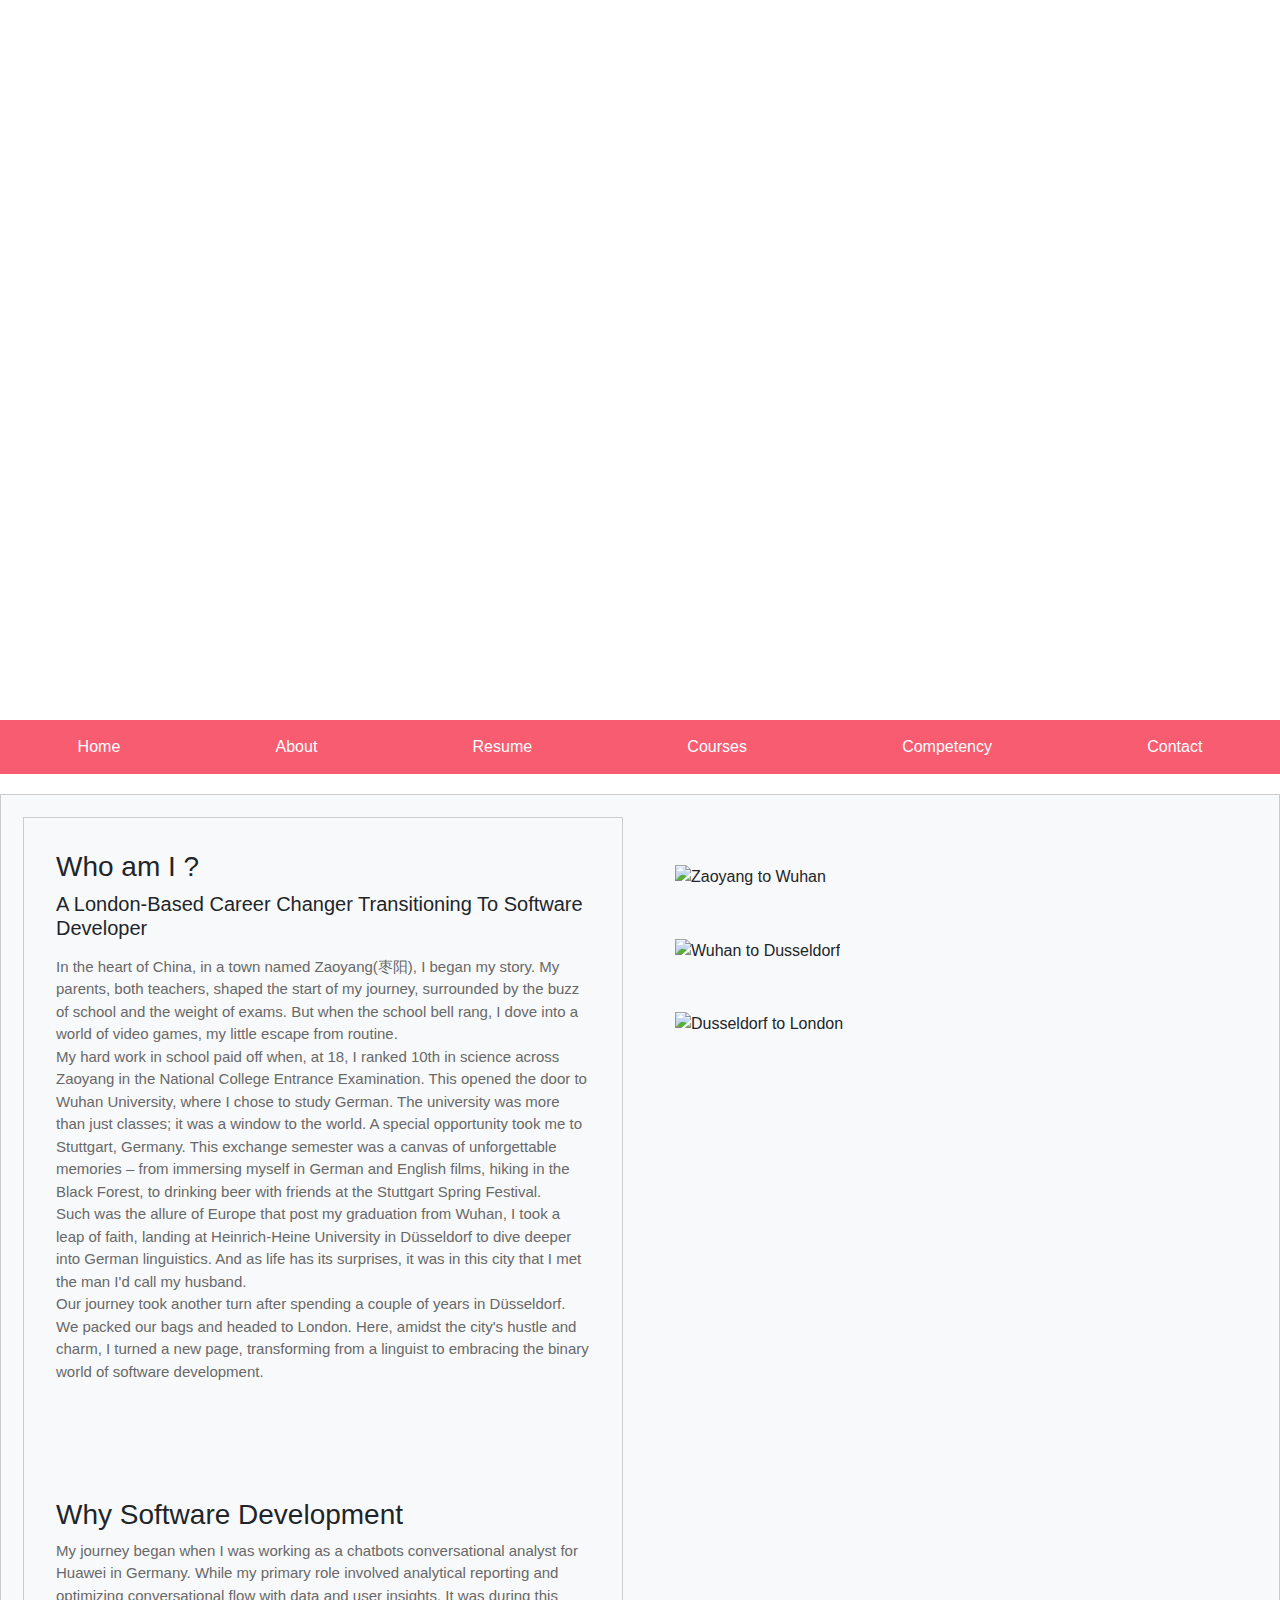
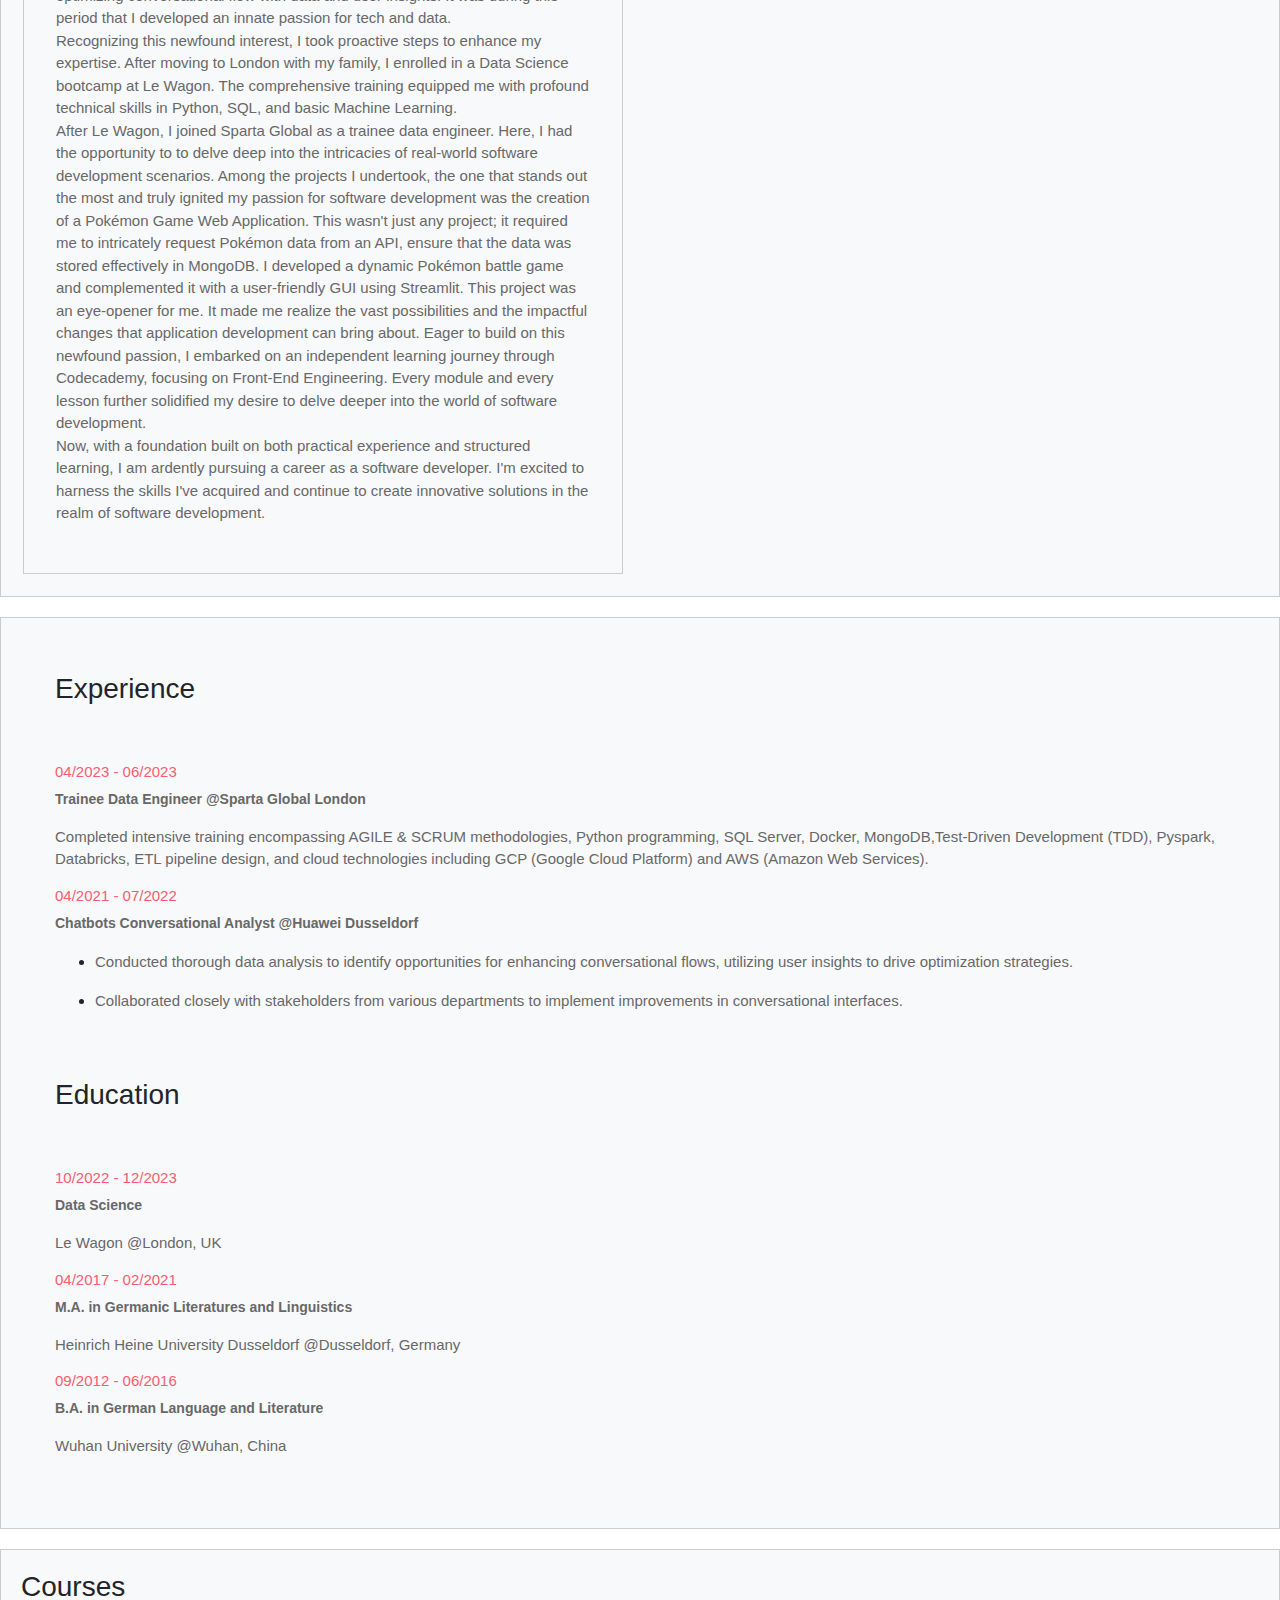
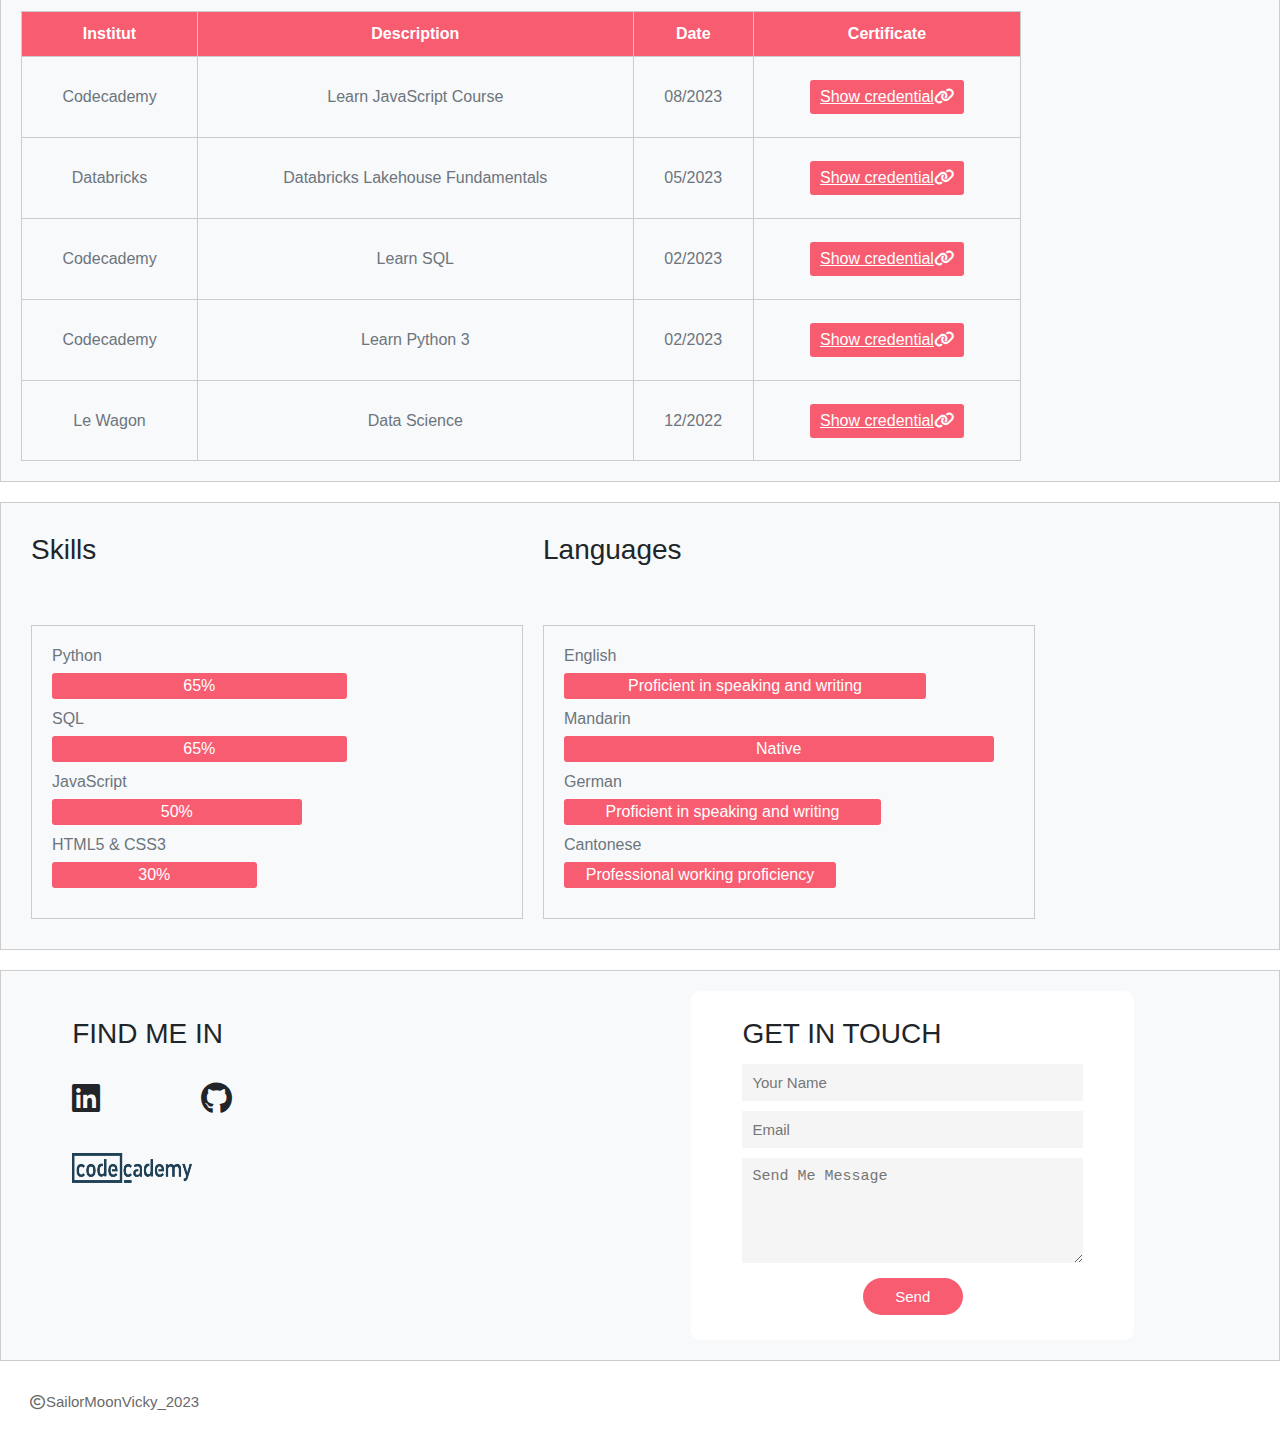
==== commit addf180d: "changed the path of certificates as pdf file" ====
--- a/index.html
+++ b/index.html
@@ -43,8 +43,8 @@
             school bell rang, I dove into a world of video games, my little escape from routine.
             <br>My hard work in school paid off when, at 18, I ranked 10th in science across Zaoyang in the National College Entrance Examination. This opened the door to Wuhan University,
             where I chose to study German. The university was more than just classes; it was a window to the world. A special opportunity took me to Stuttgart, Germany.
-            This exchange semester was a canvas of unforgettable memories – from immersing myself in German and English films, hiking the enchanting trails of the Black Forest,
-            to dancing away with friends at the vibrant April Oktoberfest.
+            This exchange semester was a canvas of unforgettable memories – from immersing myself in German and English films, hiking in the Black Forest,
+            to drinking beer with friends at the Stuttgart Spring Festival.
             <br>Such was the allure of Europe that post my graduation from Wuhan, I took a leap of faith, landing at Heinrich-Heine University in Düsseldorf to dive deeper into German linguistics.
             And as life has its surprises, it was in this city that I met the man I'd call my husband.
             <br>Our journey took another turn after spending a couple of years in Düsseldorf. We packed our bags and headed to London.
@@ -70,7 +70,7 @@
         <div class="map-container">
           <img src="assets/imgs/zaoyang.png" alt="Zaoyang to Wuhan">
           <span class="line"></span>
-          <img src="assets/imgs/dusseldorf.png" alt="Wuhan to Dusseldorf">
+          <img src="assets/imgs/dusseldorf.png" alt="Wuhan to Dusseldorf" width="100%">
           <span class="line"></span>
           <img src="assets/imgs/london.png" alt="Dusseldorf to London">
 
@@ -145,7 +145,7 @@
               <td>Learn JavaScript Course</td>
               <td>08/2023</td>
               <td>
-                <a href="https://www.codecademy.com/profiles/sailormoonvicky/certificates/705dcb15de0da4dd9d9fc4f3274b430e" target="_blank">Show credential<i class="fa-solid fa-link"></i></a>
+                <a href="assets/certificates/ JS_Codecademy.pdf" target="_blank">Show credential<i class="fa-solid fa-link"></i></a>
               </td>
             </tr>
             <tr>
@@ -161,7 +161,7 @@
               <td>Learn SQL</td>
               <td>02/2023</td>
               <td>
-                <a href="https://www.codecademy.com/profiles/sailormoonvicky/certificates/042a4e5884e3eb6ea1f2a12be6abb851" target="_blank">Show credential<i class="fa-solid fa-link"></i></a>
+                <a href="assets/certificates/Learn SQL _ Codecademy.pdf" target="_blank">Show credential<i class="fa-solid fa-link"></i></a>
               </td>
             </tr>
             <tr>
@@ -169,7 +169,7 @@
               <td>Learn Python 3</td>
               <td>02/2023</td>
               <td>
-                <a href="https://www.codecademy.com/profiles/sailormoonvicky/certificates/6c152bd262967f8c941c9707ed636bda" target="_blank">Show credential<i class="fa-solid fa-link"></i></a>
+                <a href="assets/certificates/python_Codecademy.pdf" target="_blank">Show credential<i class="fa-solid fa-link"></i></a>
               </td>
             </tr>
             <tr>
@@ -177,7 +177,7 @@
               <td>Data Science</td>
               <td>12/2022</td>
               <td>
-                <a href="assets/imgs/le_wagon.pdf" target="_blank">Show credential<i class="fa-solid fa-link"></i></a>
+                <a href="assets/certificates/diploma_le_wagon.pdf" target="_blank">Show credential<i class="fa-solid fa-link"></i></a>
               </td>
             </tr>
           </tbody>
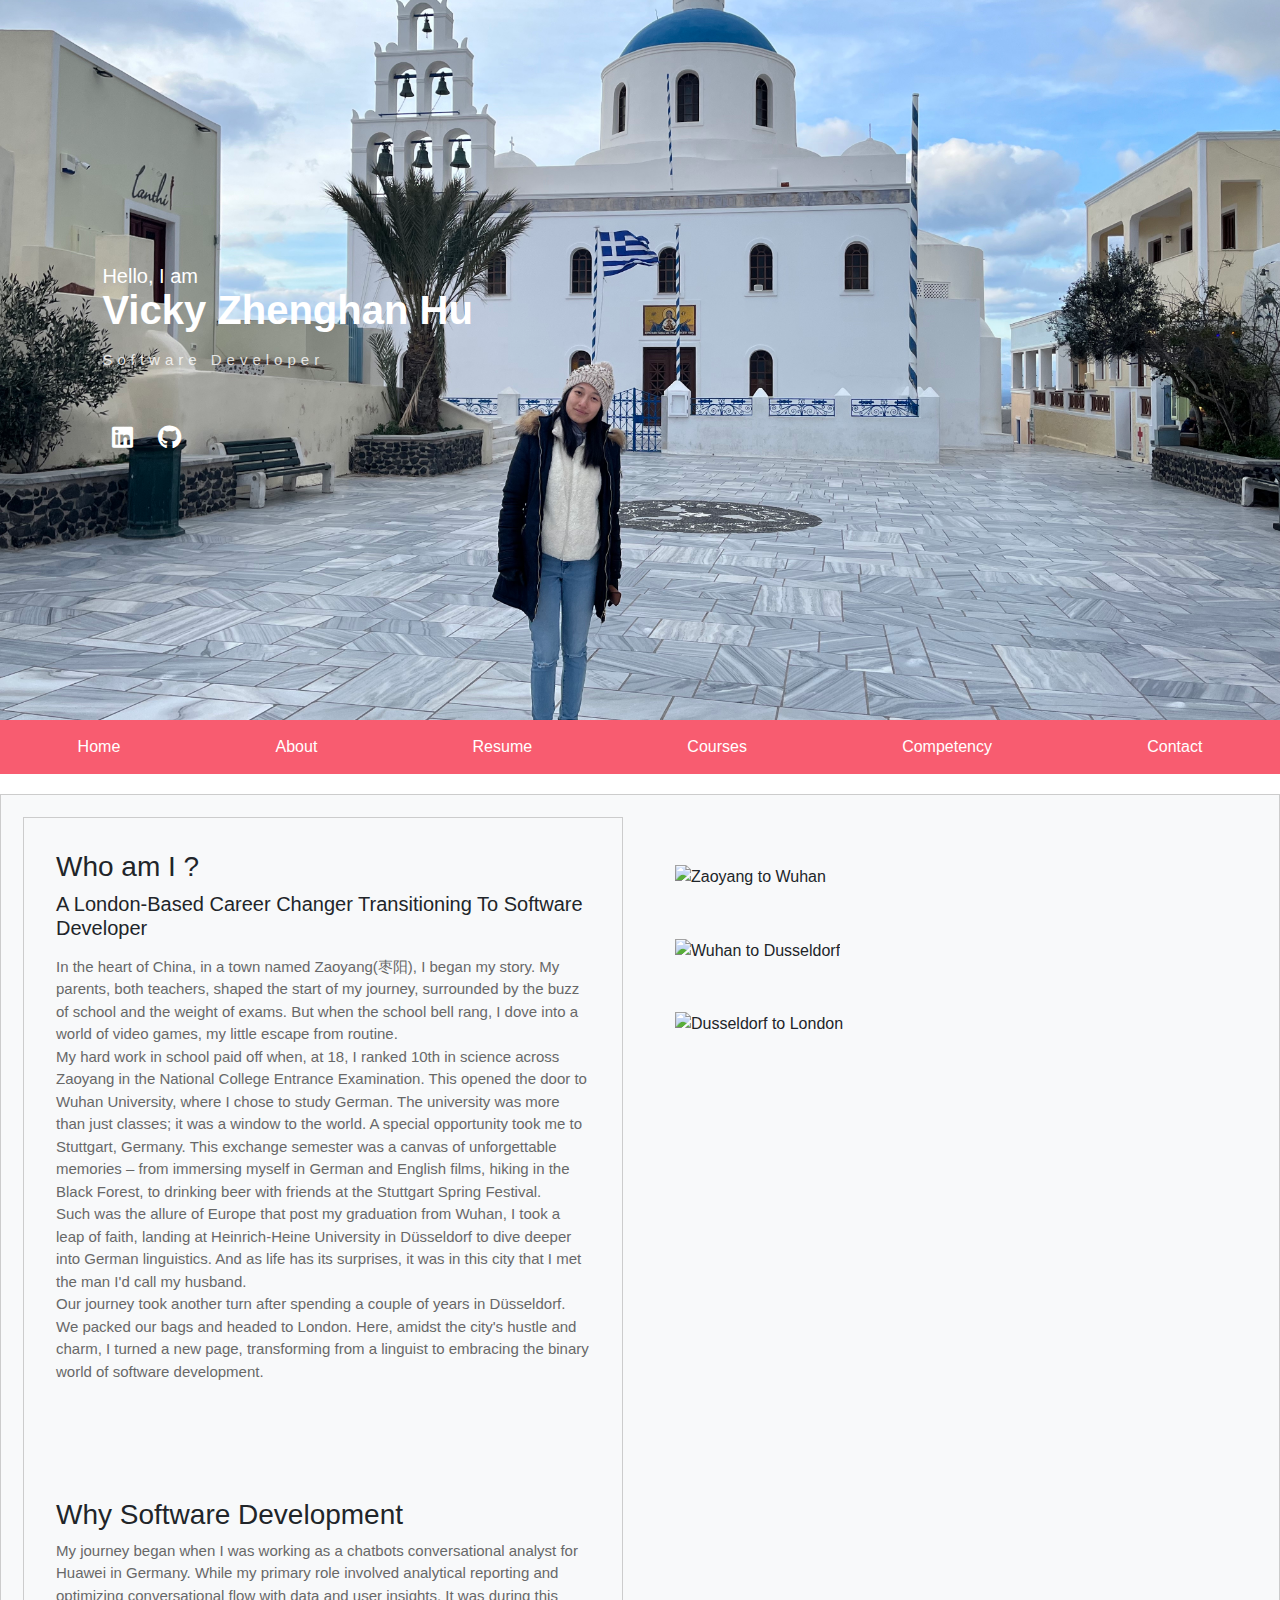
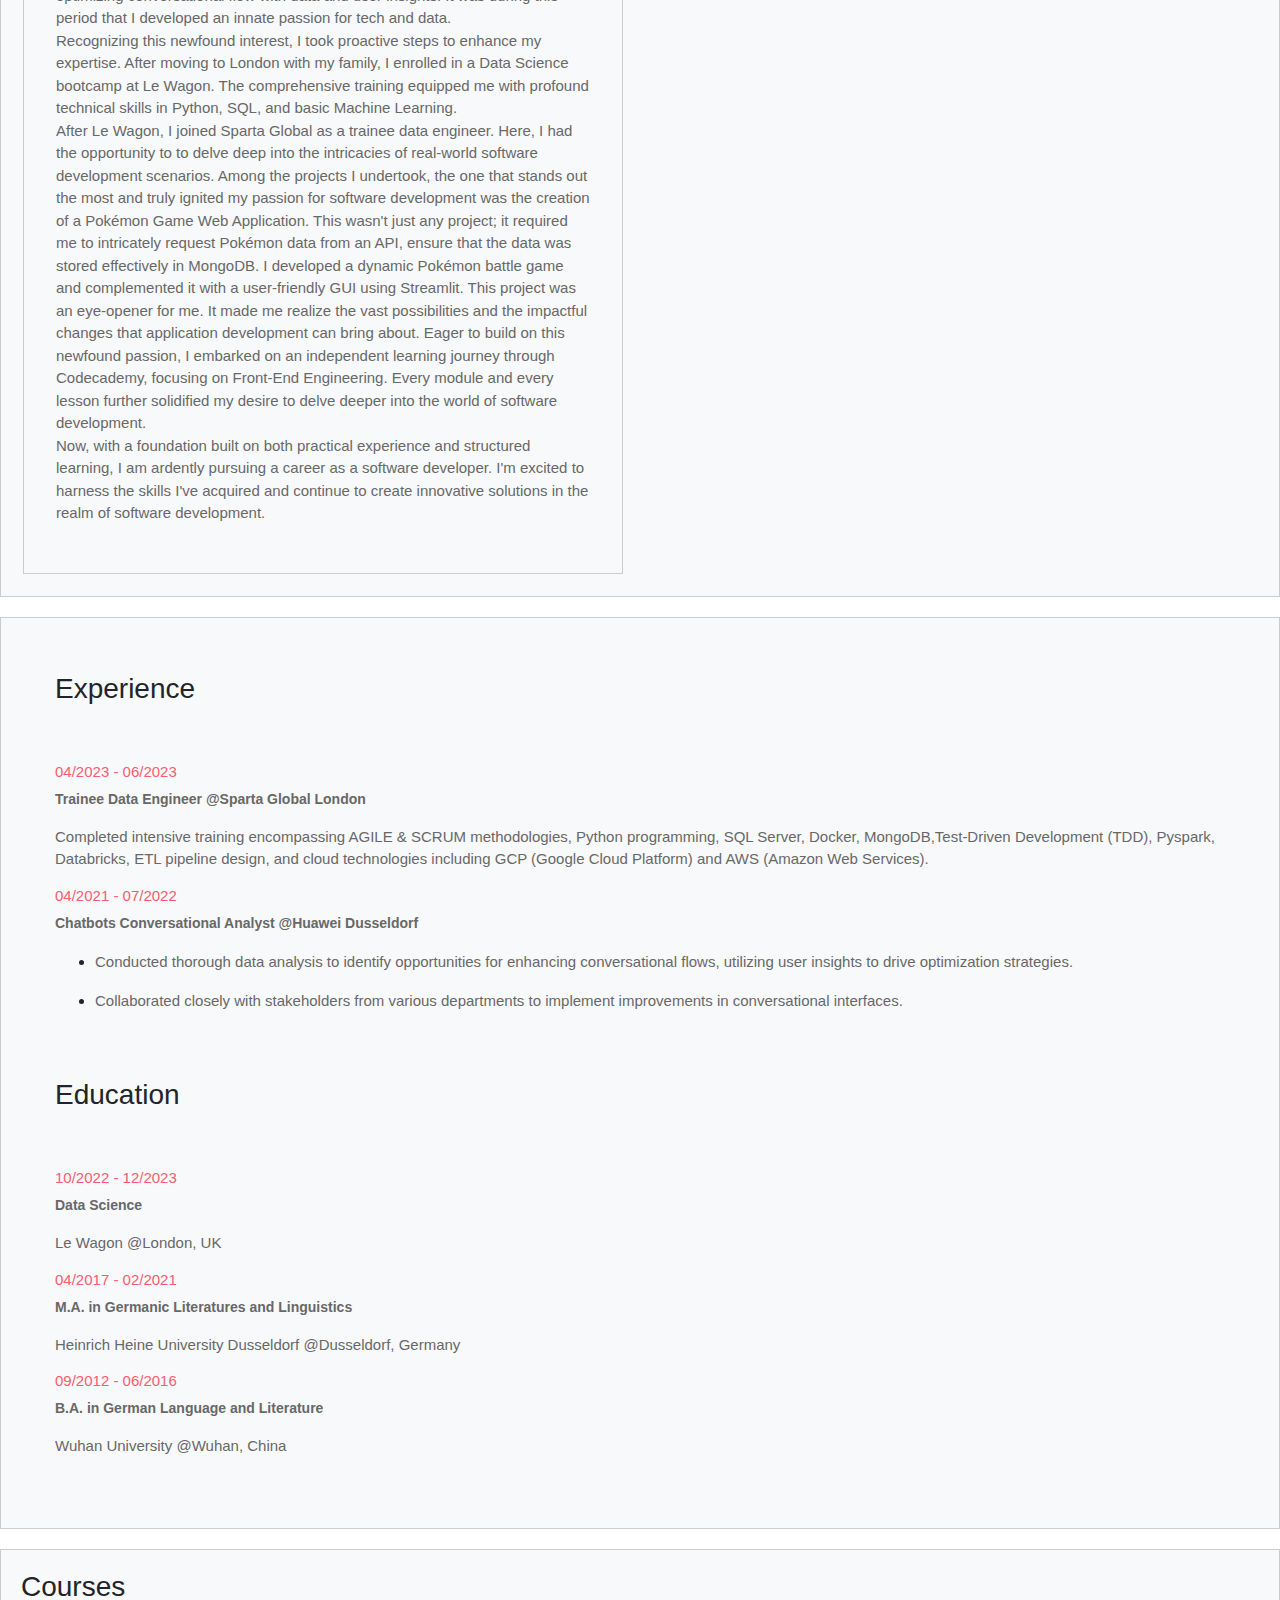
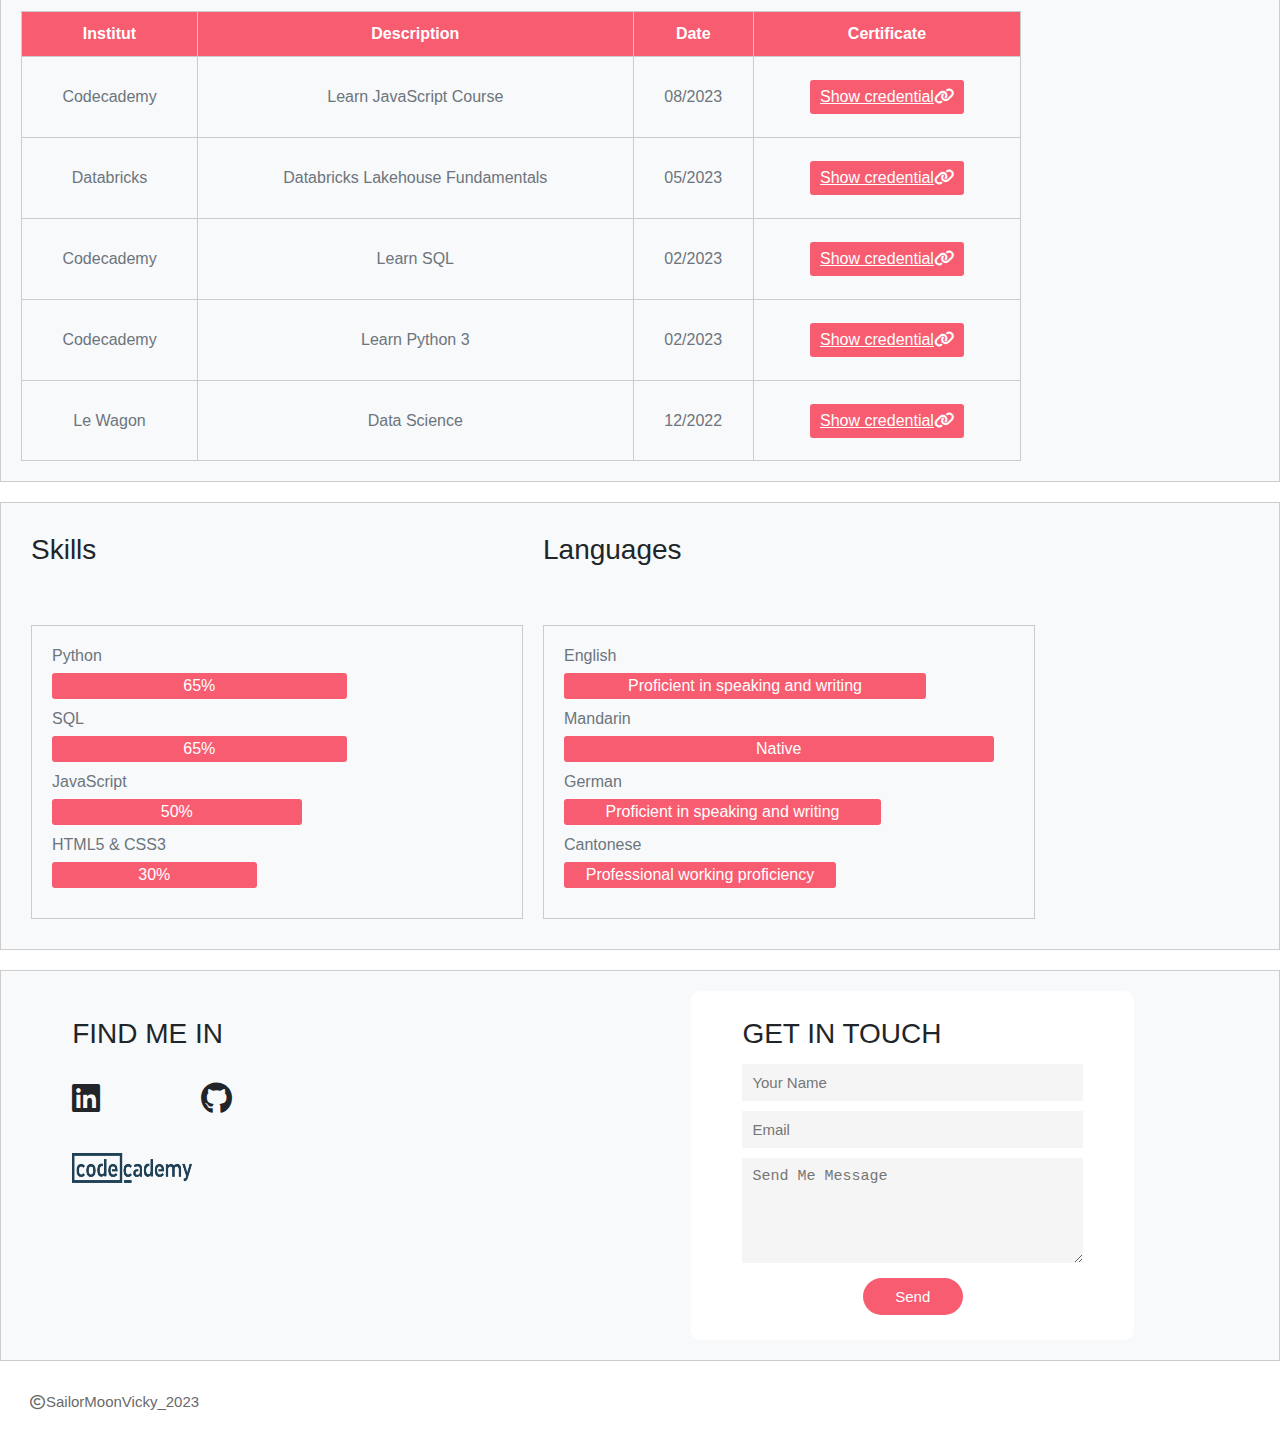
==== commit f93aed68: "modified the header background image" ====
--- a/index.html
+++ b/index.html
@@ -11,7 +11,7 @@
   </head>
 
 <body>
-    <header>
+    <header id="home">
         <div class="header-content">
             <h1 class="header-subtitle">Hello, I am </h1>
             <h2 class="header-title">Vicky Zhenghan Hu</h2>
@@ -240,9 +240,6 @@
           </form>
         </div>
         <script src="https://smtpjs.com/v3/smtp.js"></script>
-        <script>
-
-        </script>
       </div>
     </section>
     <footer class="footer">
--- a/assets/index.css
+++ b/assets/index.css
@@ -1,3 +1,7 @@
+html {
+  scroll-behavior: smooth;
+  }
+  
 body {
   margin: 0;
   font-family: "Source Sans Pro", sans-serif;
@@ -51,7 +55,7 @@
 
 header {
   height: 80vh;
-  background-image: url('/Users/zhenghanhu/Frontend/Projects/zhengHan.github.io/assets/imgs/1.jpg');
+  /* background-image: url('/Users/zhenghanhu/Frontend/Projects/zhengHan.github.io/assets/imgs/1.jpg'); */
   background-size: cover;
   background-position: center;
   background-repeat: no-repeat;
@@ -61,6 +65,7 @@
   justify-content: center;
   align-items: start;
   padding-left: 8%;
+  transition: background-image 1s ease-in-out;
 }
 
 .header-content {
@@ -320,4 +325,3 @@
 .copyright {
   margin: 2em;
 }
-
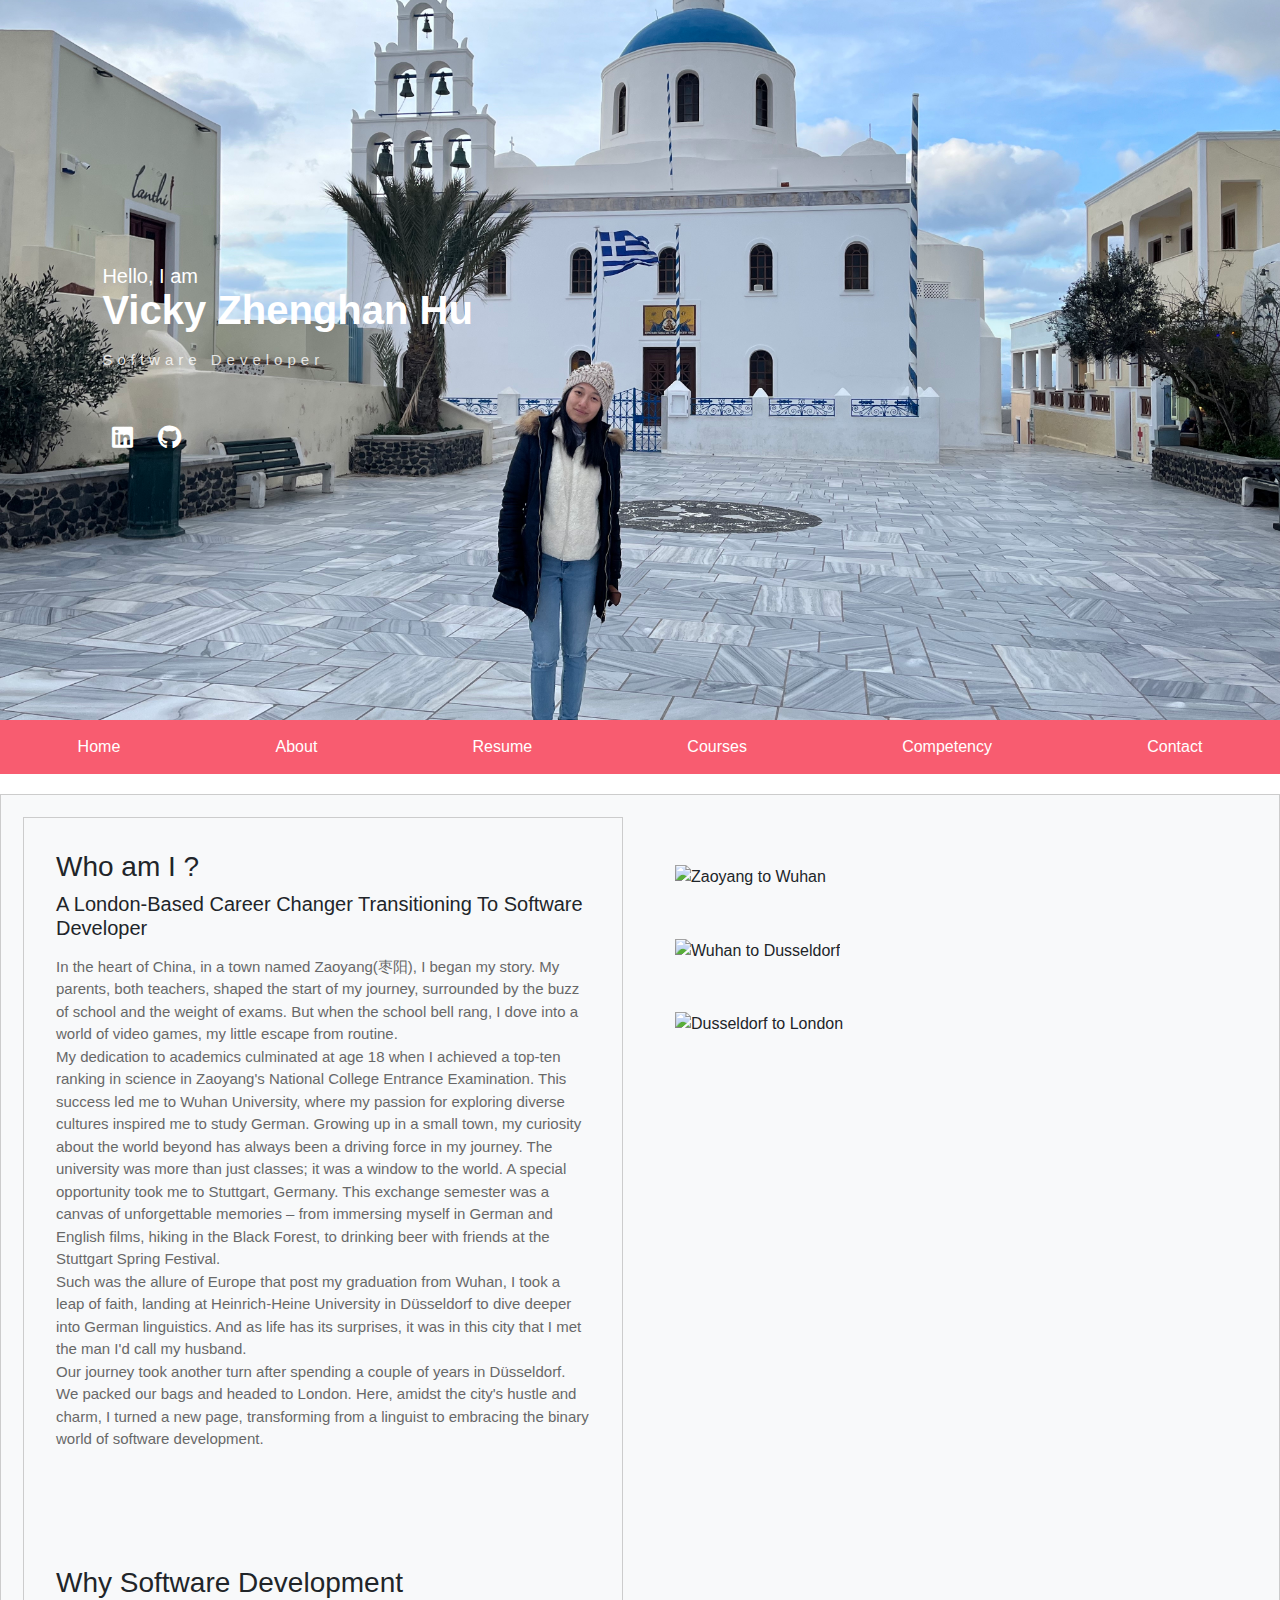
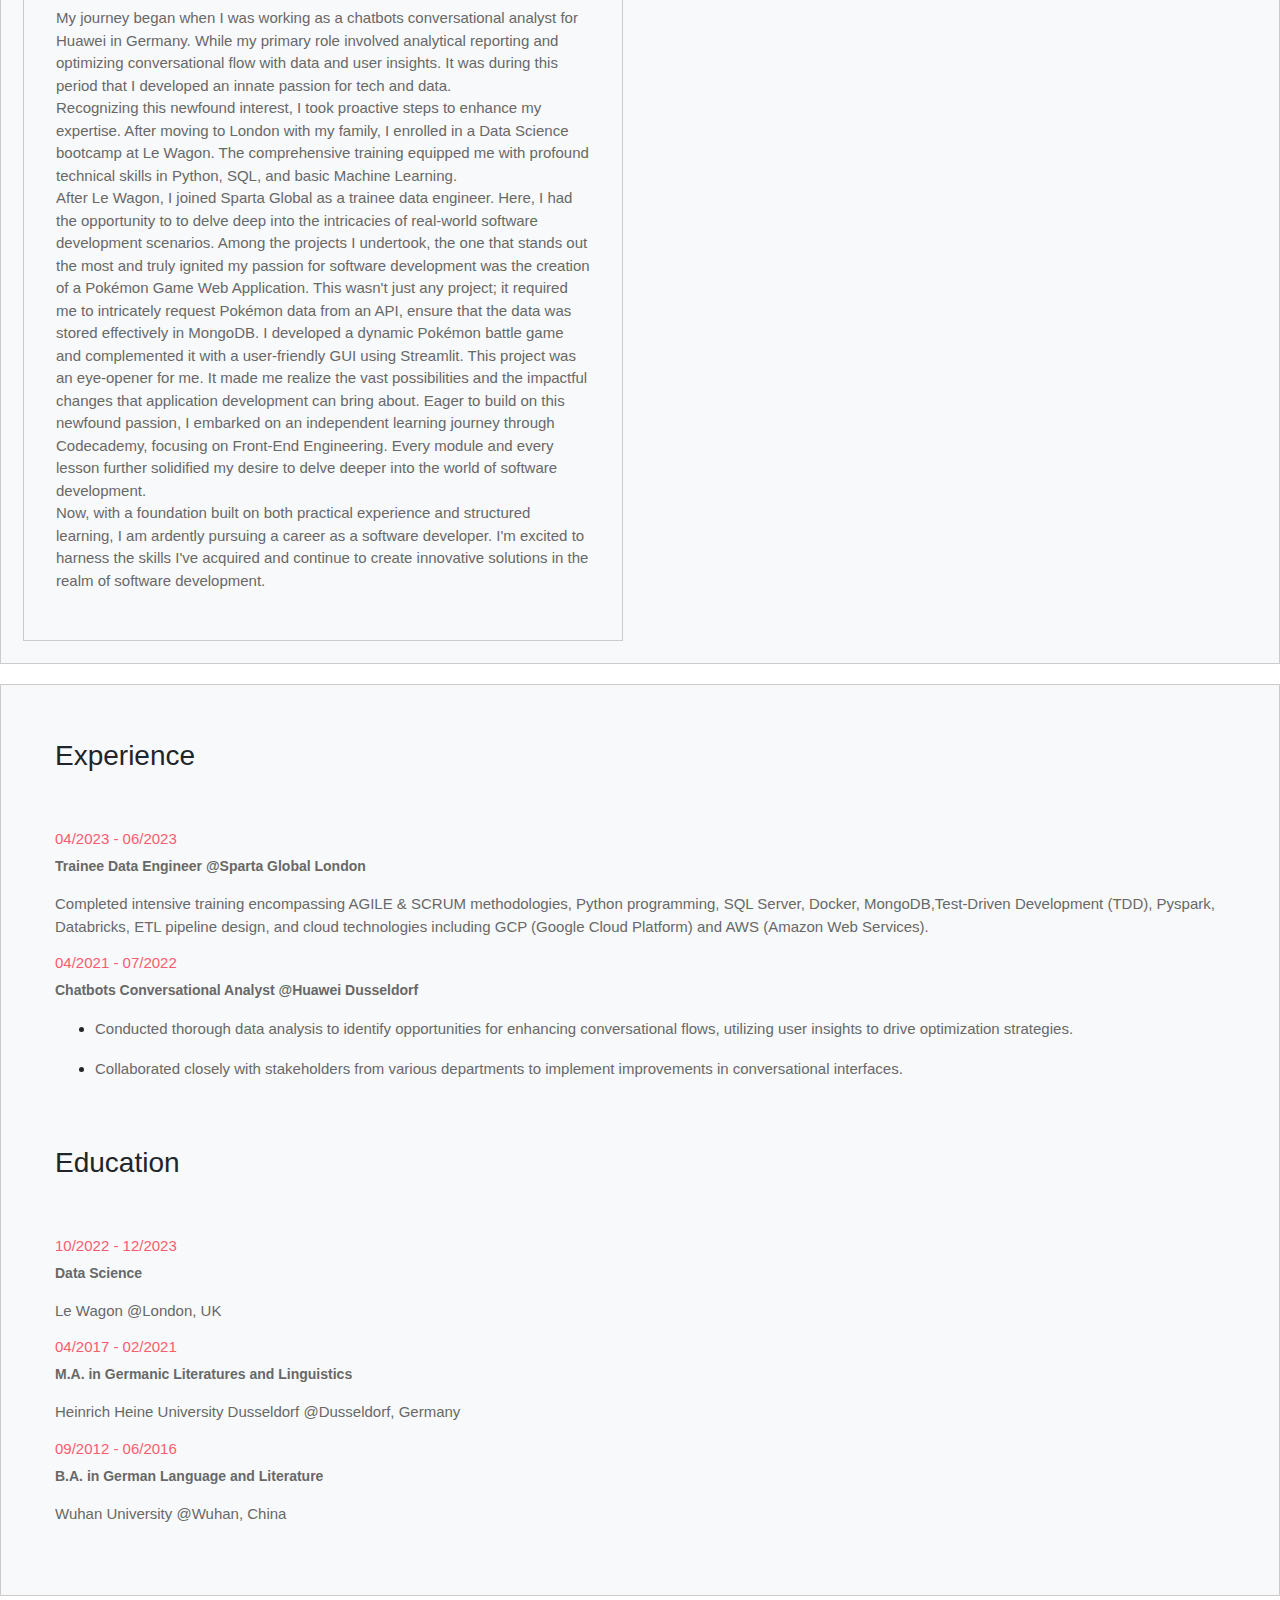
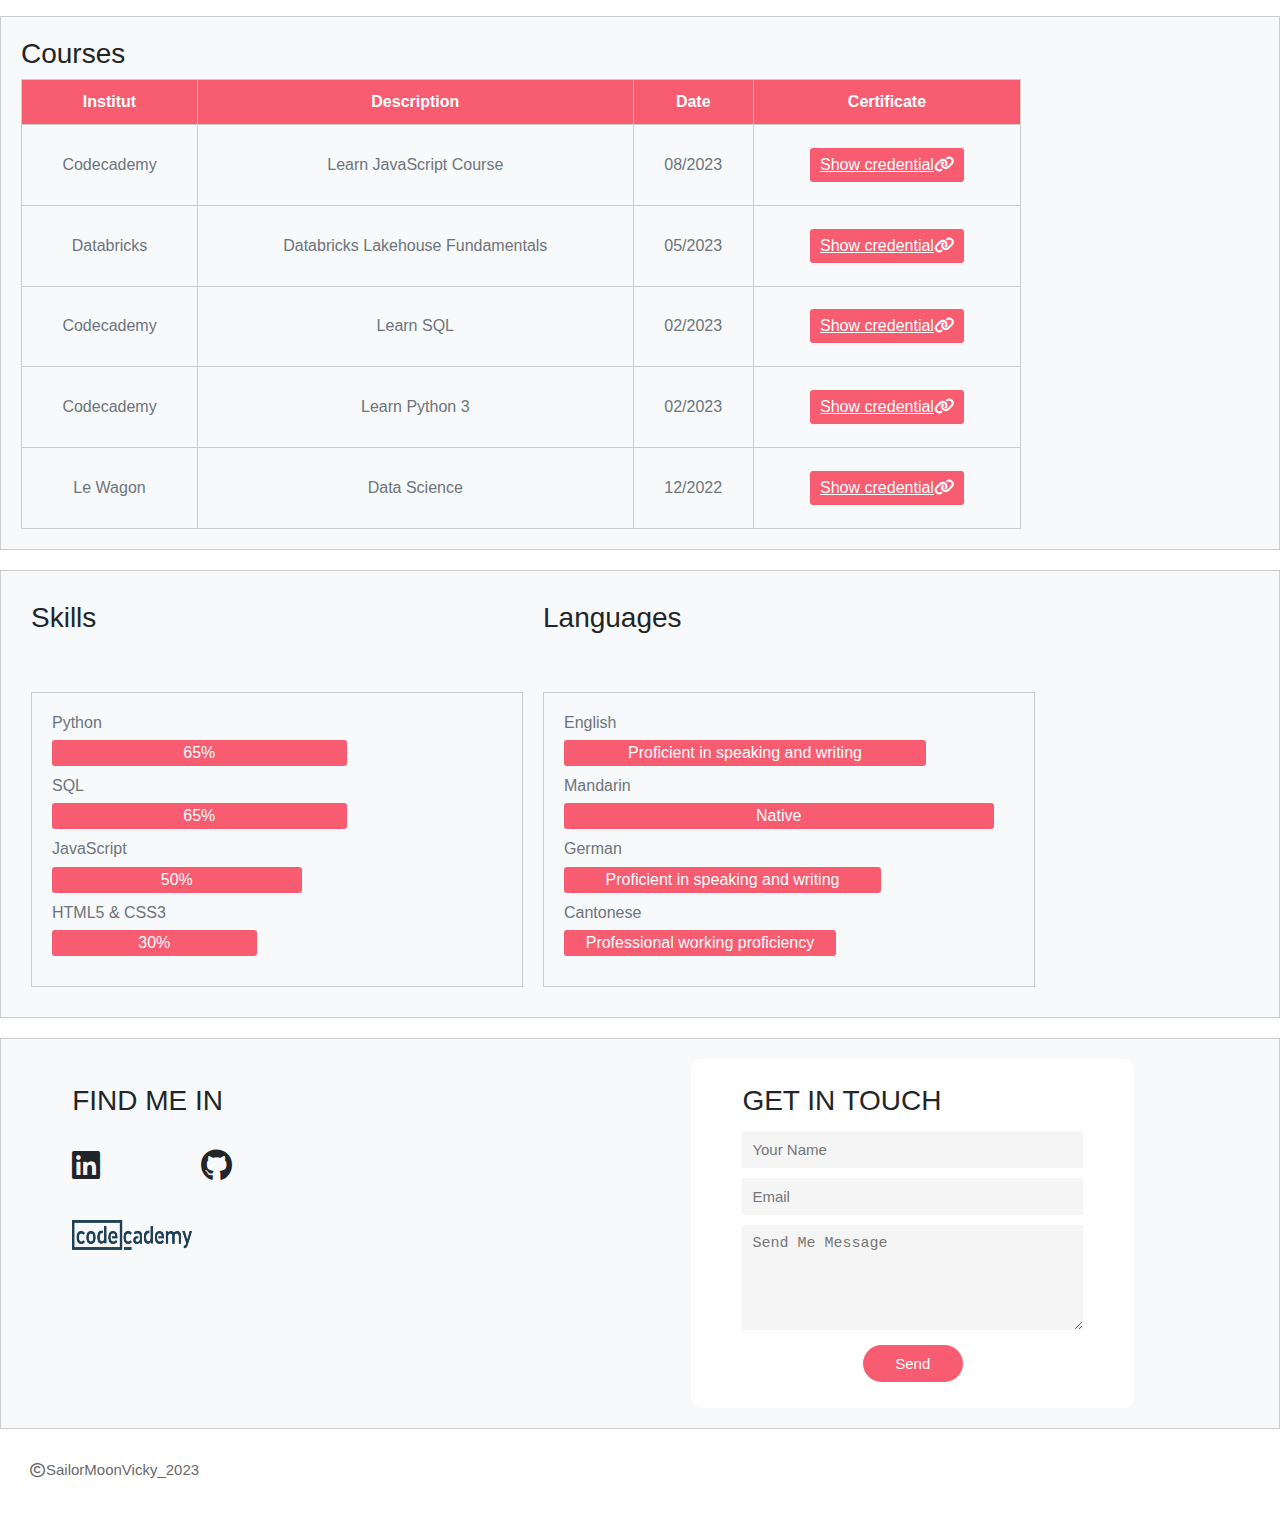
==== commit 05283139: "modified my story" ====
--- a/index.html
+++ b/index.html
@@ -41,8 +41,9 @@
             In the heart of China, in a town named Zaoyang(枣阳), I began my story. My parents, both teachers,
             shaped the start of my journey, surrounded by the buzz of school and the weight of exams. But when the
             school bell rang, I dove into a world of video games, my little escape from routine.
-            <br>My hard work in school paid off when, at 18, I ranked 10th in science across Zaoyang in the National College Entrance Examination. This opened the door to Wuhan University,
-            where I chose to study German. The university was more than just classes; it was a window to the world. A special opportunity took me to Stuttgart, Germany.
+            <br>My dedication to academics culminated at age 18 when I achieved a top-ten ranking in science in Zaoyang's National College Entrance Examination.
+            This success led me to Wuhan University, where my passion for exploring diverse cultures inspired me to study German. Growing up in a small town,
+            my curiosity about the world beyond has always been a driving force in my journey. The university was more than just classes; it was a window to the world. A special opportunity took me to Stuttgart, Germany.
             This exchange semester was a canvas of unforgettable memories – from immersing myself in German and English films, hiking in the Black Forest,
             to drinking beer with friends at the Stuttgart Spring Festival.
             <br>Such was the allure of Europe that post my graduation from Wuhan, I took a leap of faith, landing at Heinrich-Heine University in Düsseldorf to dive deeper into German linguistics.
--- a/assets/index.css
+++ b/assets/index.css
@@ -1,7 +1,7 @@
 html {
   scroll-behavior: smooth;
   }
-  
+
 body {
   margin: 0;
   font-family: "Source Sans Pro", sans-serif;
@@ -325,3 +325,4 @@
 .copyright {
   margin: 2em;
 }
+
